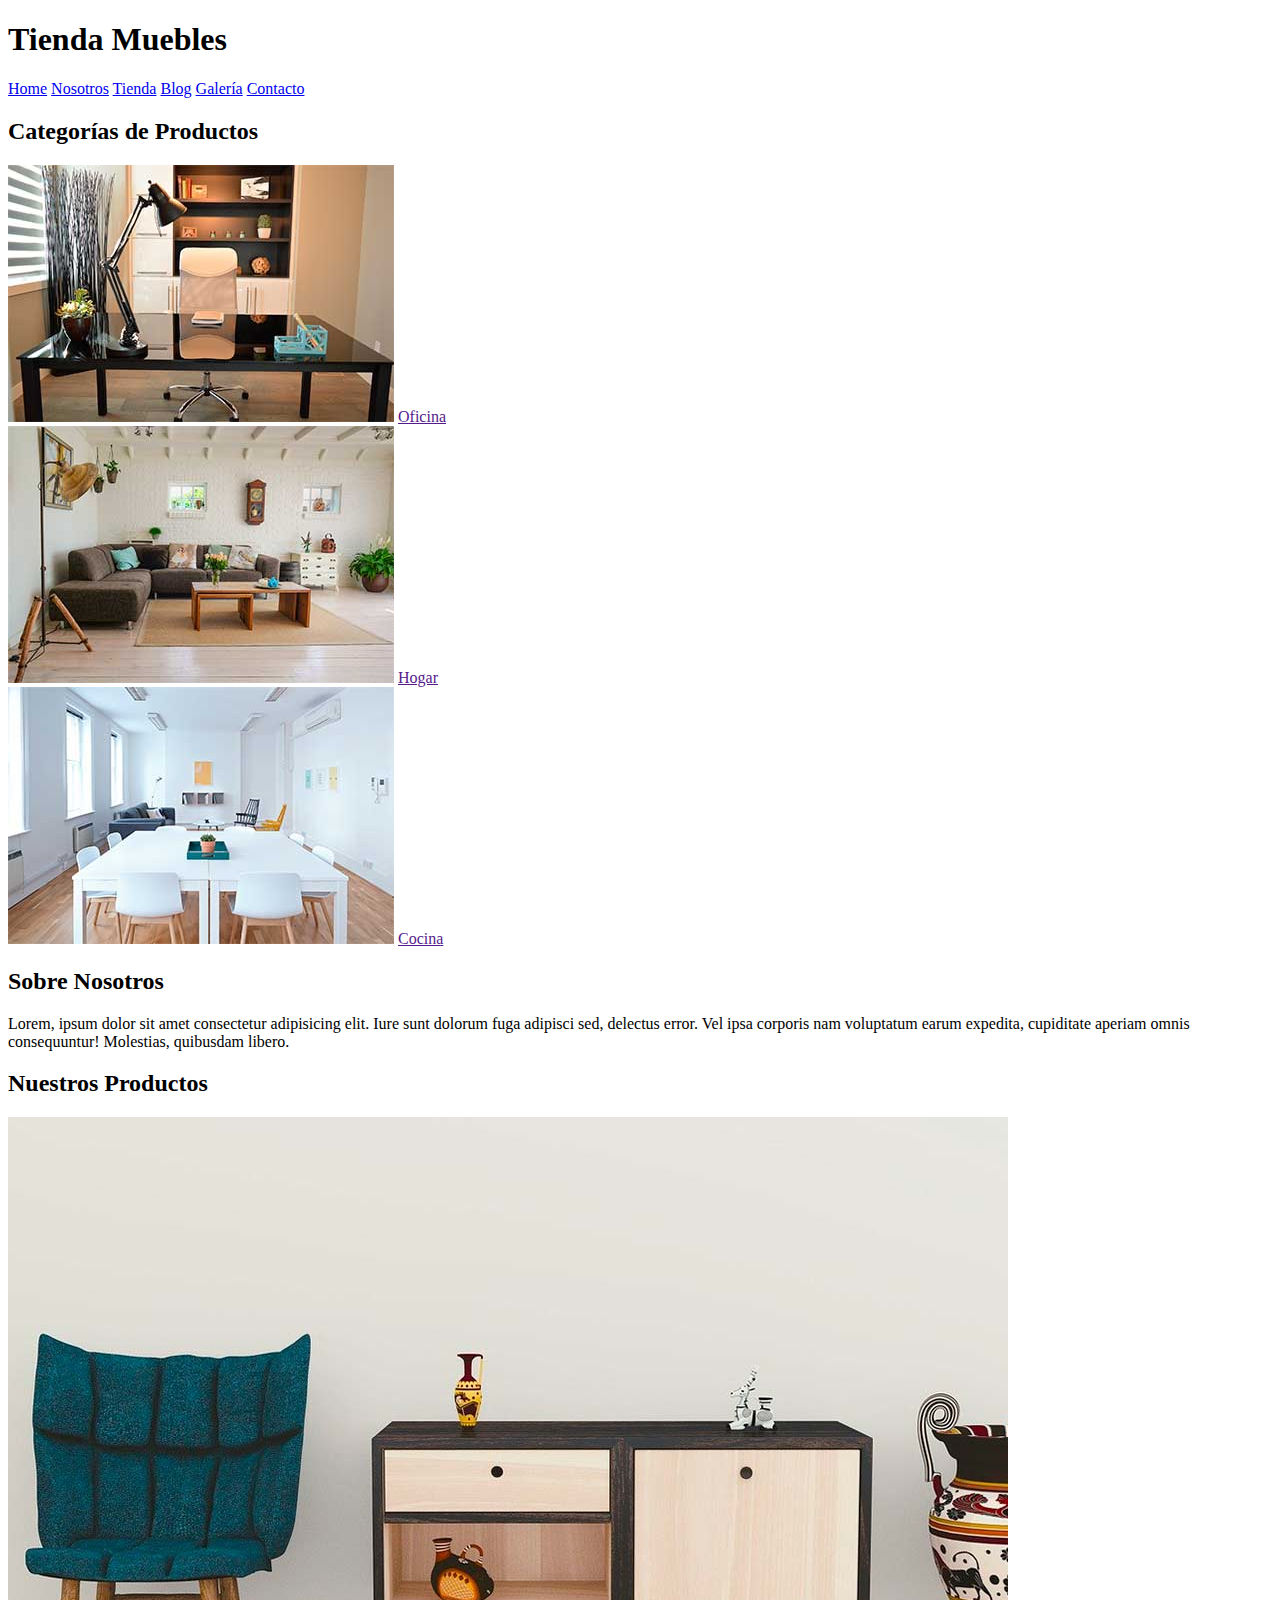
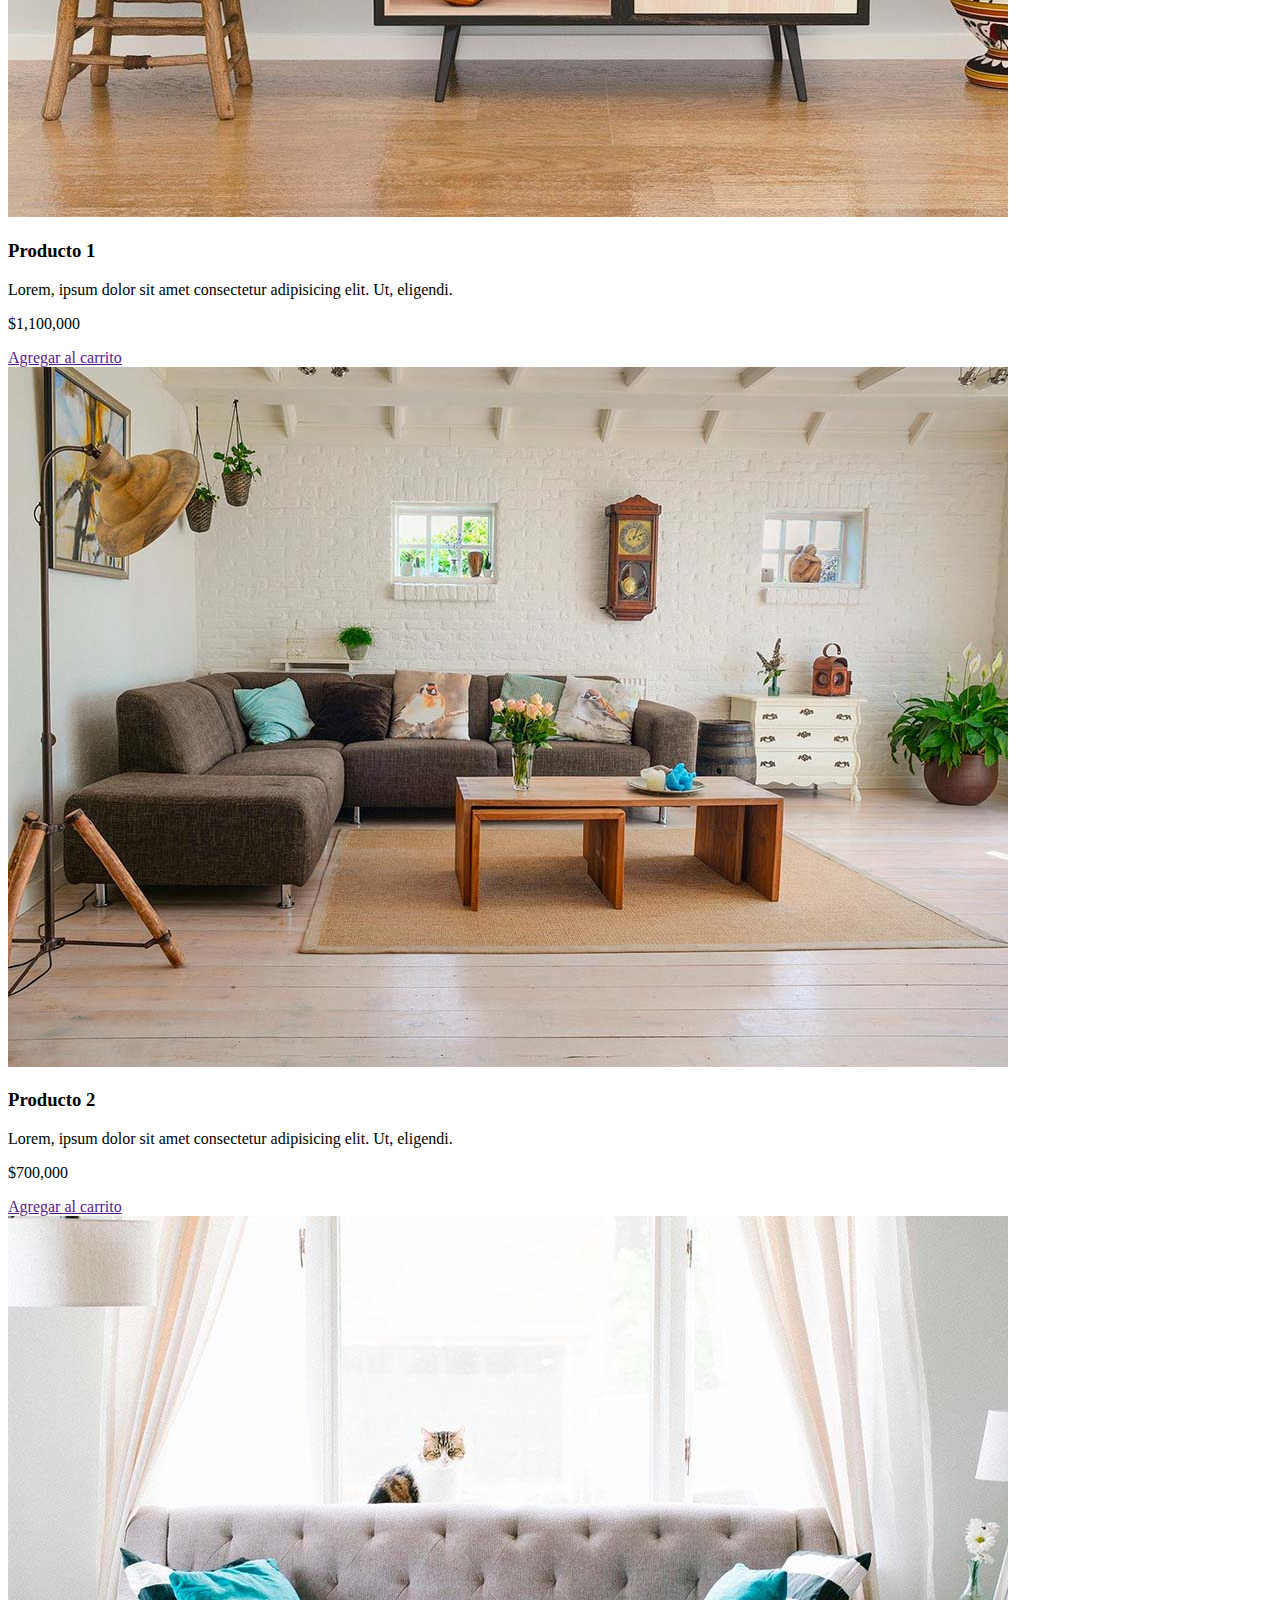
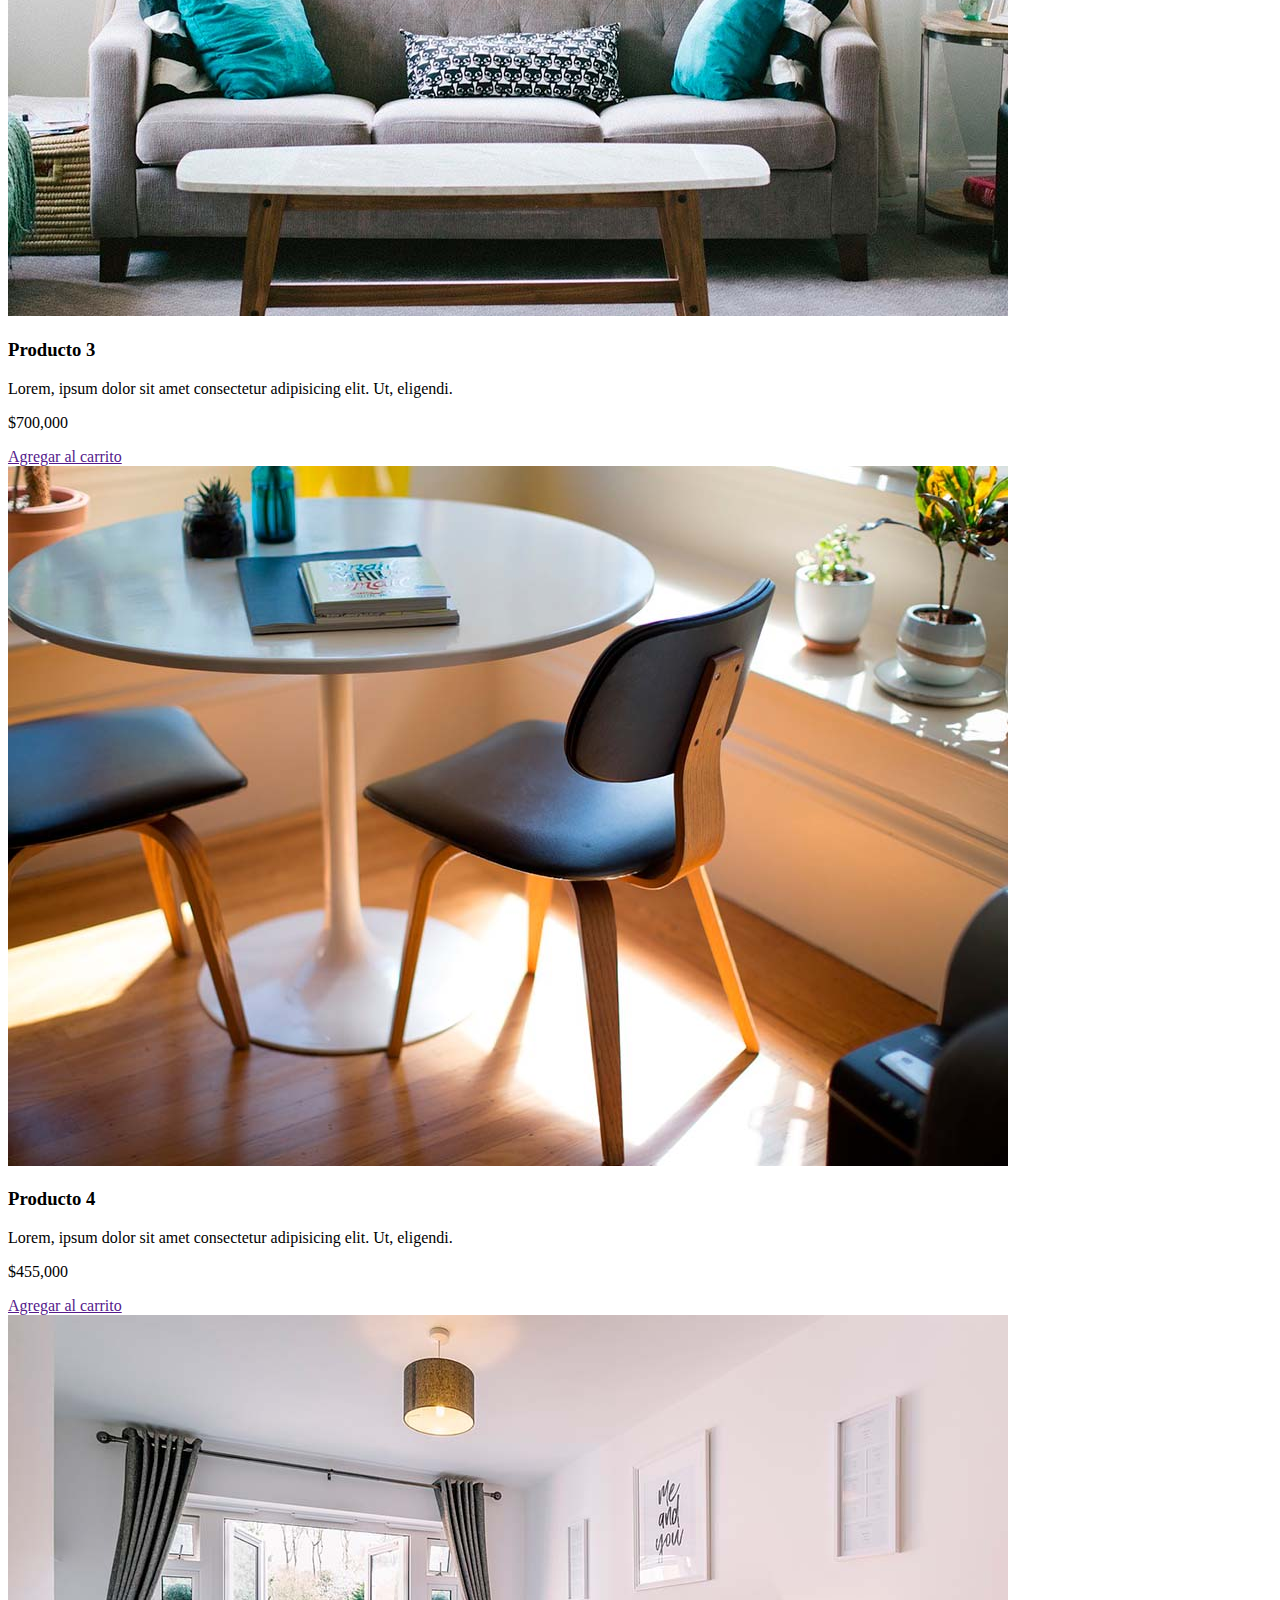
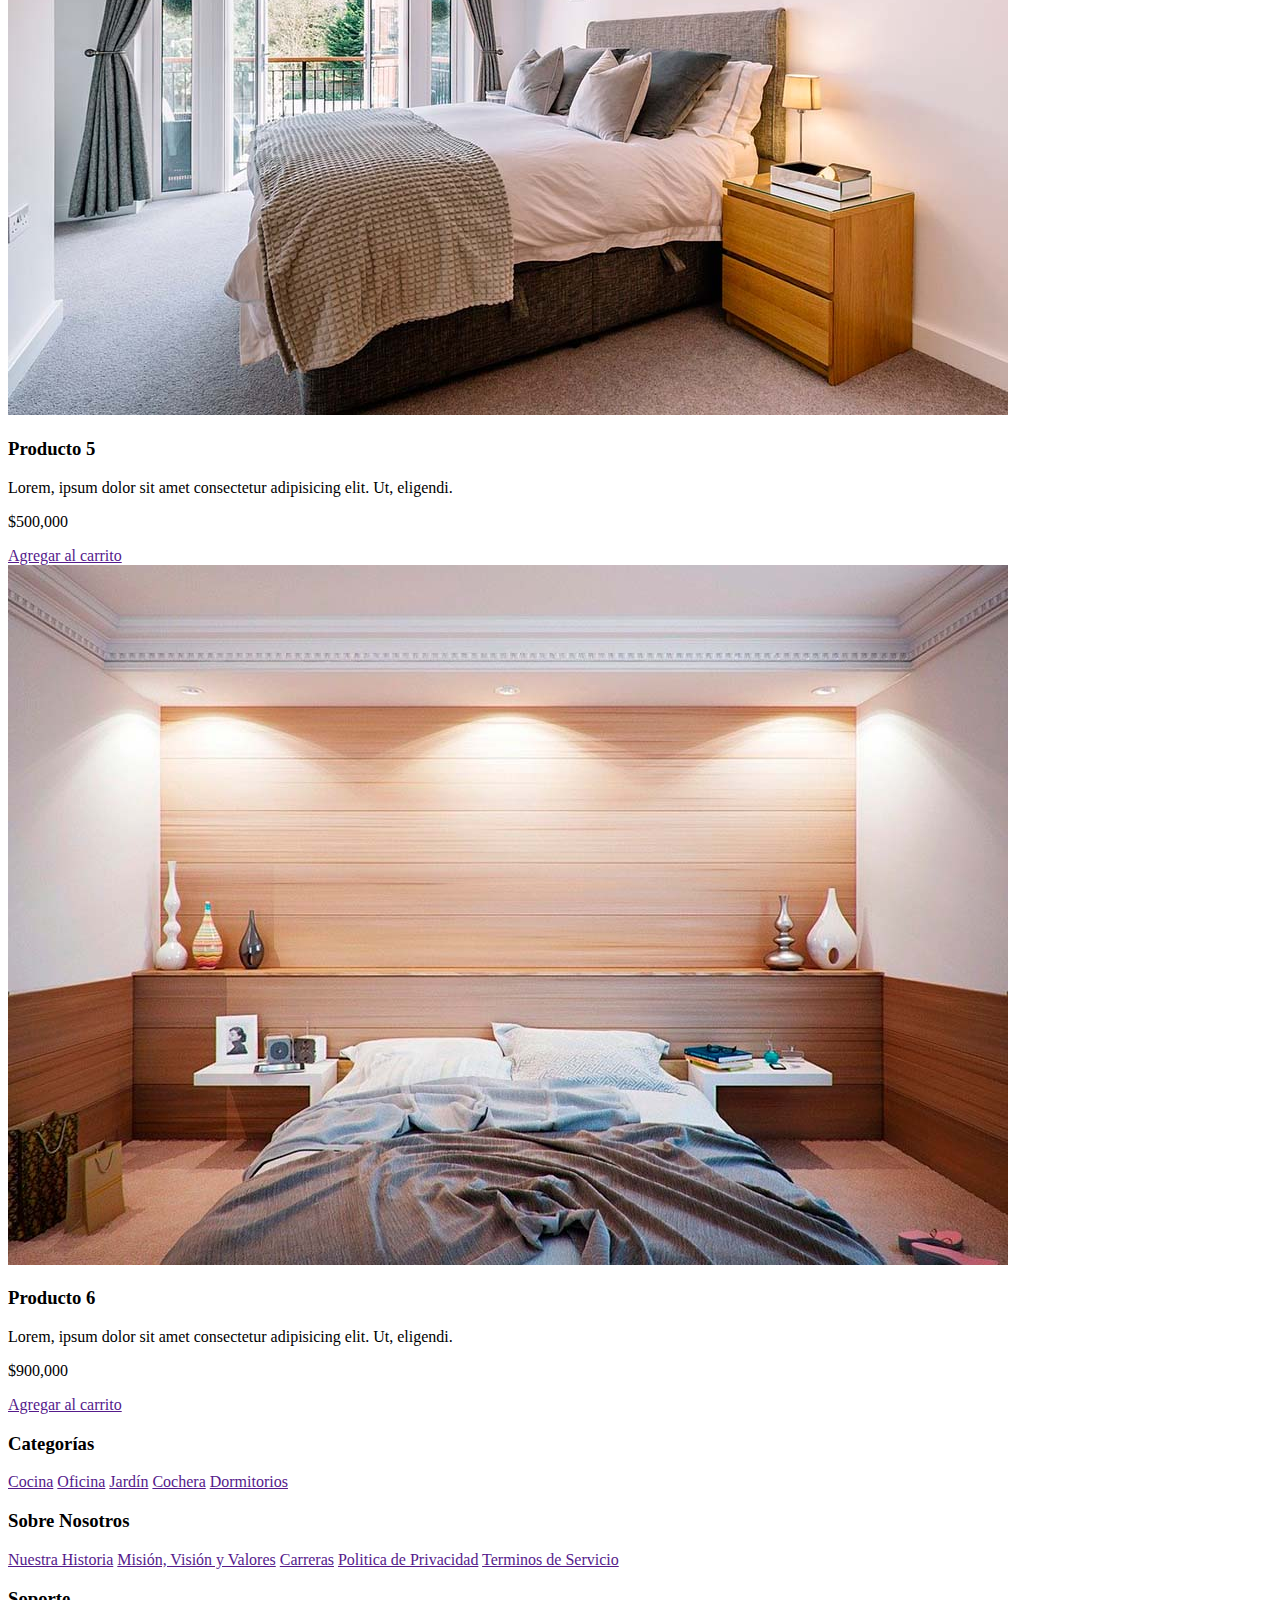
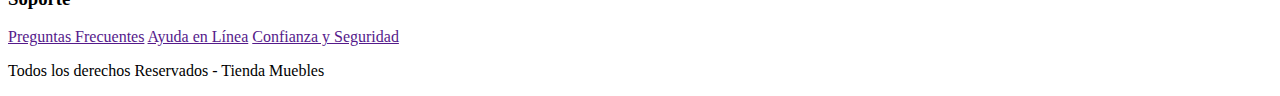
==== index.html @ e3fa0a94 "se crea estructura html y se agregan imagenes" ====
<!DOCTYPE html>
<html lang="es">
<head>
    <meta char set="UTF-8">
    <meta http-equiv="X-UA-Compatible" content="IE=edge">
    <meta name="viewport" content="width=device-width, initial-scale=1.0">
    <title>Tienda Muebles - Home</title>
</head>
<body>
    <head>
        <h1>Tienda Muebles</h1>
    </head>

    <nav>
        <a href="index.html">Home</a>
        <a href="nosotros.html">Nosotros</a>
        <a href="tienda.html">Tienda</a>
        <a href="blog.html">Blog</a>
        <a href="galeria.html">Galería</a>
        <a href="contacto.html">Contacto</a>
    </nav>

    <section>
        <h2>Categorías de Productos</h2>
        <div>
            <img src="img/categoria1.jpg" alt="Imagen Categoría Oficina">
            <a href="">Oficina</a>
        </div>
        <div>
            <img src="img/categoria2.jpg" alt="Imagen Categoría Hogar">
            <a href="">Hogar</a>
        </div>
        <div>
            <img src="img/categoria3.jpg" alt="Imagen Categoría Cocina">
            <a href="">Cocina</a>
        </div>
    </section>

    <section>
        <div>
            <h2>Sobre Nosotros</h2>
            <p>Lorem, ipsum dolor sit amet consectetur adipisicing elit. Iure sunt dolorum fuga adipisci sed, delectus error. Vel ipsa corporis nam voluptatum earum expedita, cupiditate aperiam omnis consequuntur! Molestias, quibusdam libero.</p>
        </div>
    </section>

    <main>
        <h2>Nuestros Productos</h2>
        <div>
            <div>
                <img src="img/producto1.jpg" alt="Imagen Producto">
                <div>
                    <h3>Producto 1</h3>
                    <p>Lorem, ipsum dolor sit amet consectetur adipisicing elit. Ut, eligendi.</p>
                    <p>$1,100,000</p>
                    <a href="">Agregar al carrito</a>
                </div> <!--info producto-->
            </div> <!--producto-->
            <div>
                <img src="img/producto2.jpg" alt="Imagen Producto">
                <div>
                    <h3>Producto 2</h3>
                    <p>Lorem, ipsum dolor sit amet consectetur adipisicing elit. Ut, eligendi.</p>
                    <p>$700,000</p>
                    <a href="">Agregar al carrito</a>
                </div> <!--info producto-->
            </div> <!--producto-->
            <div>
                <img src="img/producto3.jpg" alt="Imagen Producto">
                <div>
                    <h3>Producto 3</h3>
                    <p>Lorem, ipsum dolor sit amet consectetur adipisicing elit. Ut, eligendi.</p>
                    <p>$700,000</p>
                    <a href="">Agregar al carrito</a>
                </div> <!--info producto-->
            </div> <!--producto-->
            <div>
                <img src="img/producto4.jpg" alt="Imagen Producto">
                <div>
                    <h3>Producto 4</h3>
                    <p>Lorem, ipsum dolor sit amet consectetur adipisicing elit. Ut, eligendi.</p>
                    <p>$455,000</p>
                    <a href="">Agregar al carrito</a>
                </div> <!--info producto-->
            </div> <!--producto-->
            <div>
                <img src="img/producto5.jpg" alt="Imagen Producto">
                <div>
                    <h3>Producto 5</h3>
                    <p>Lorem, ipsum dolor sit amet consectetur adipisicing elit. Ut, eligendi.</p>
                    <p>$500,000</p>
                    <a href="">Agregar al carrito</a>
                </div> <!--info producto-->
            </div> <!--producto-->
            <div>
                <img src="img/producto6.jpg" alt="Imagen Producto">
                <div>
                    <h3>Producto 6</h3>
                    <p>Lorem, ipsum dolor sit amet consectetur adipisicing elit. Ut, eligendi.</p>
                    <p>$900,000</p>
                    <a href="">Agregar al carrito</a>
                </div> <!--info producto-->
            </div> <!--producto-->
        </div> <!--fin listado productos--> 
    </main>

    <footer>
        <div>
            <h3>Categorías</h3>
            <nav>
                <a href="">Cocina</a>
                <a href="">Oficina</a>
                <a href="">Jardín</a>
                <a href="">Cochera</a>
                <a href="">Dormitorios</a>
            </nav>
        </div>
        <div>
            <h3>Sobre Nosotros</h3>
            <nav>
                <a href="">Nuestra Historia</a>
                <a href="">Misión, Visión y Valores</a>
                <a href="">Carreras</a>
                <a href="">Politica de Privacidad</a>
                <a href="">Terminos de Servicio</a>
            </nav>
        </div>
        <div>
            <h3>Soporte</h3>
            <nav>
                <a href="">Preguntas Frecuentes</a>
                <a href="">Ayuda en Línea</a>
                <a href="">Confianza y Seguridad</a>
            </nav>
        </div>

        <p>Todos los derechos Reservados - Tienda Muebles</p>
    </footer>
</body>
</html>
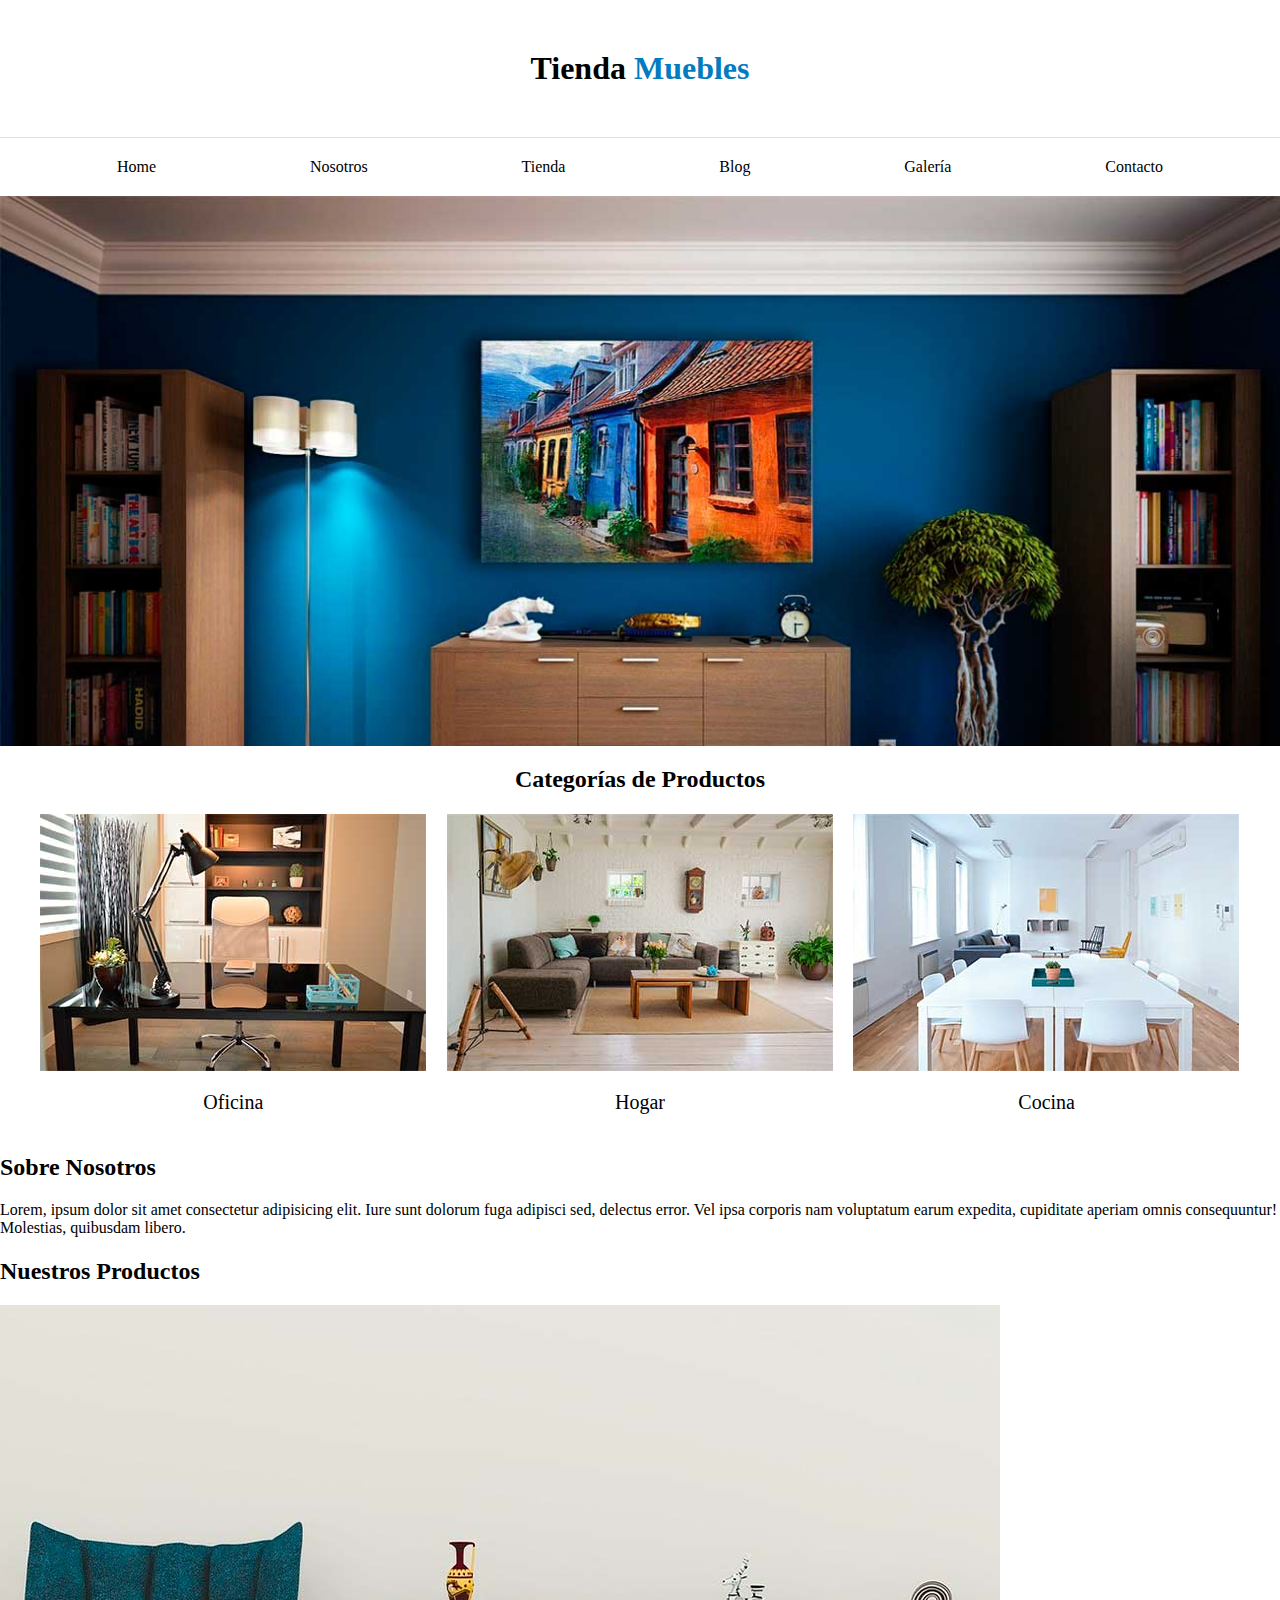
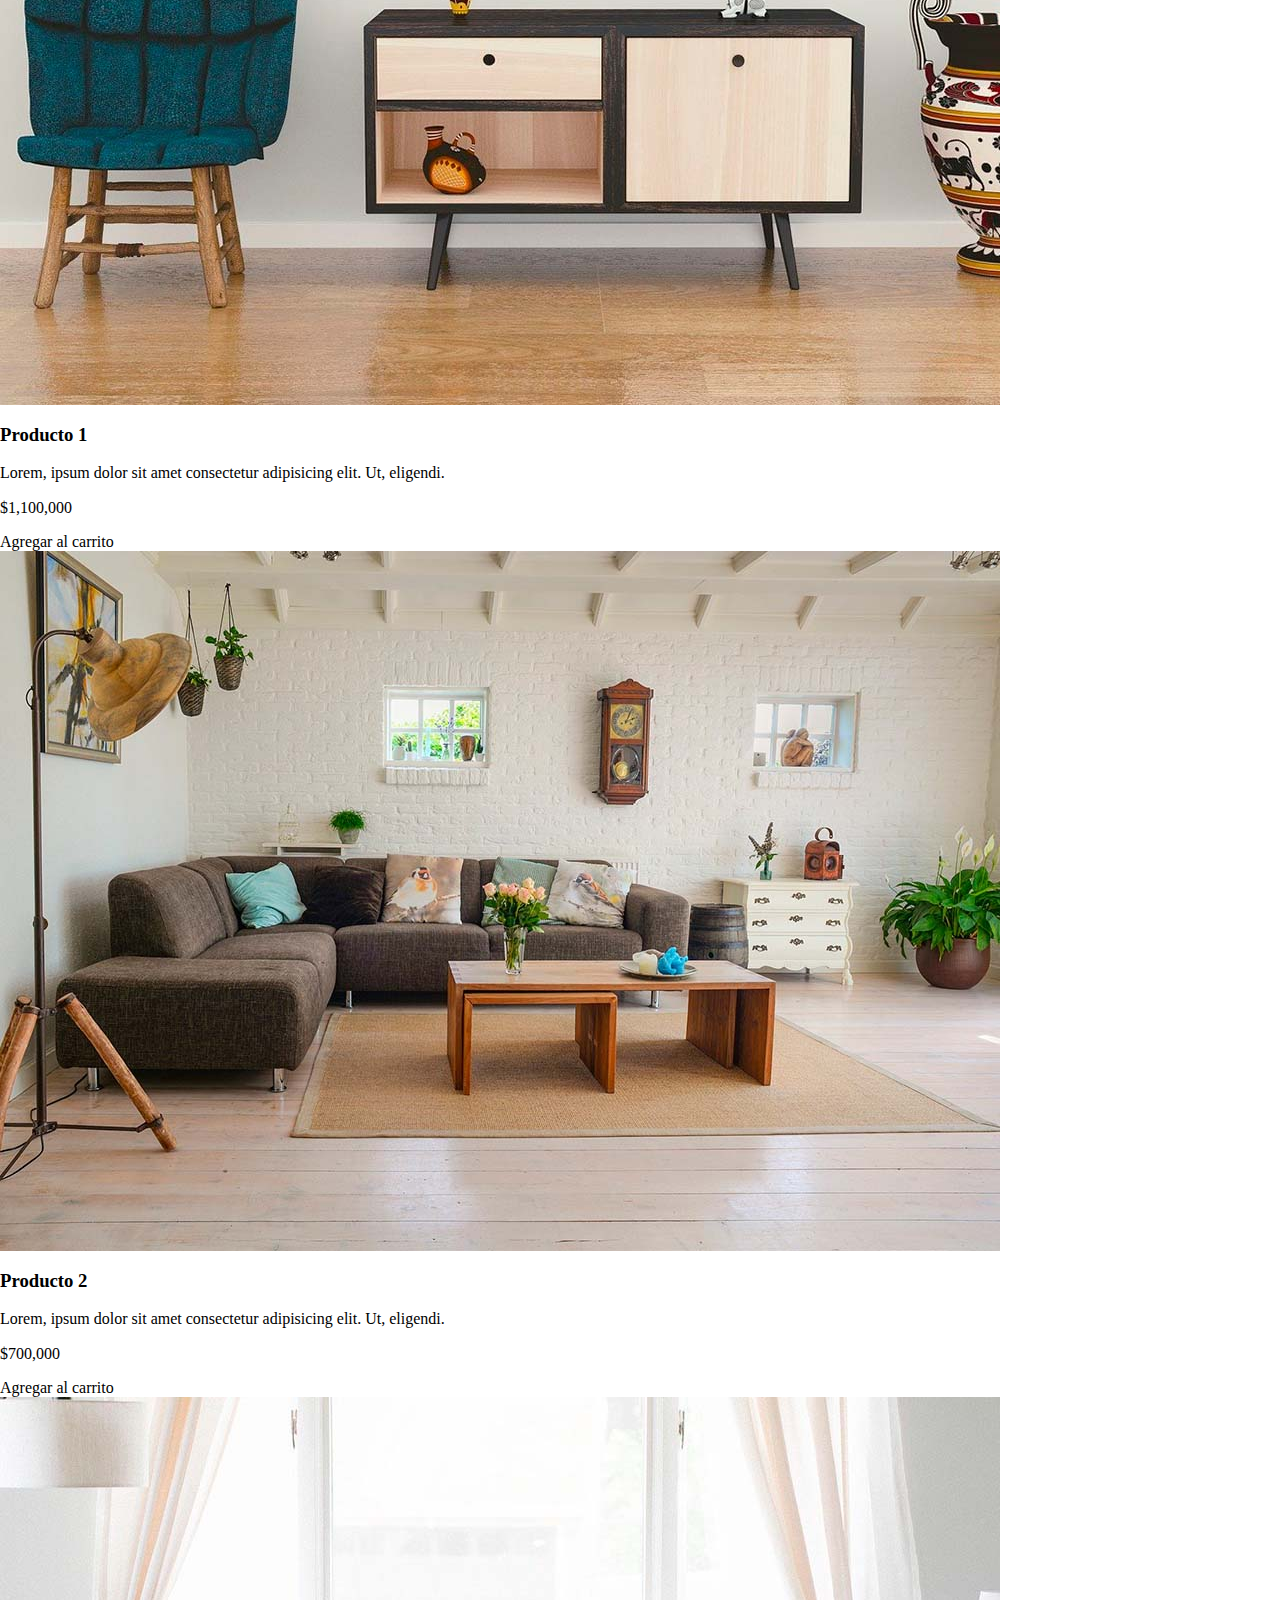
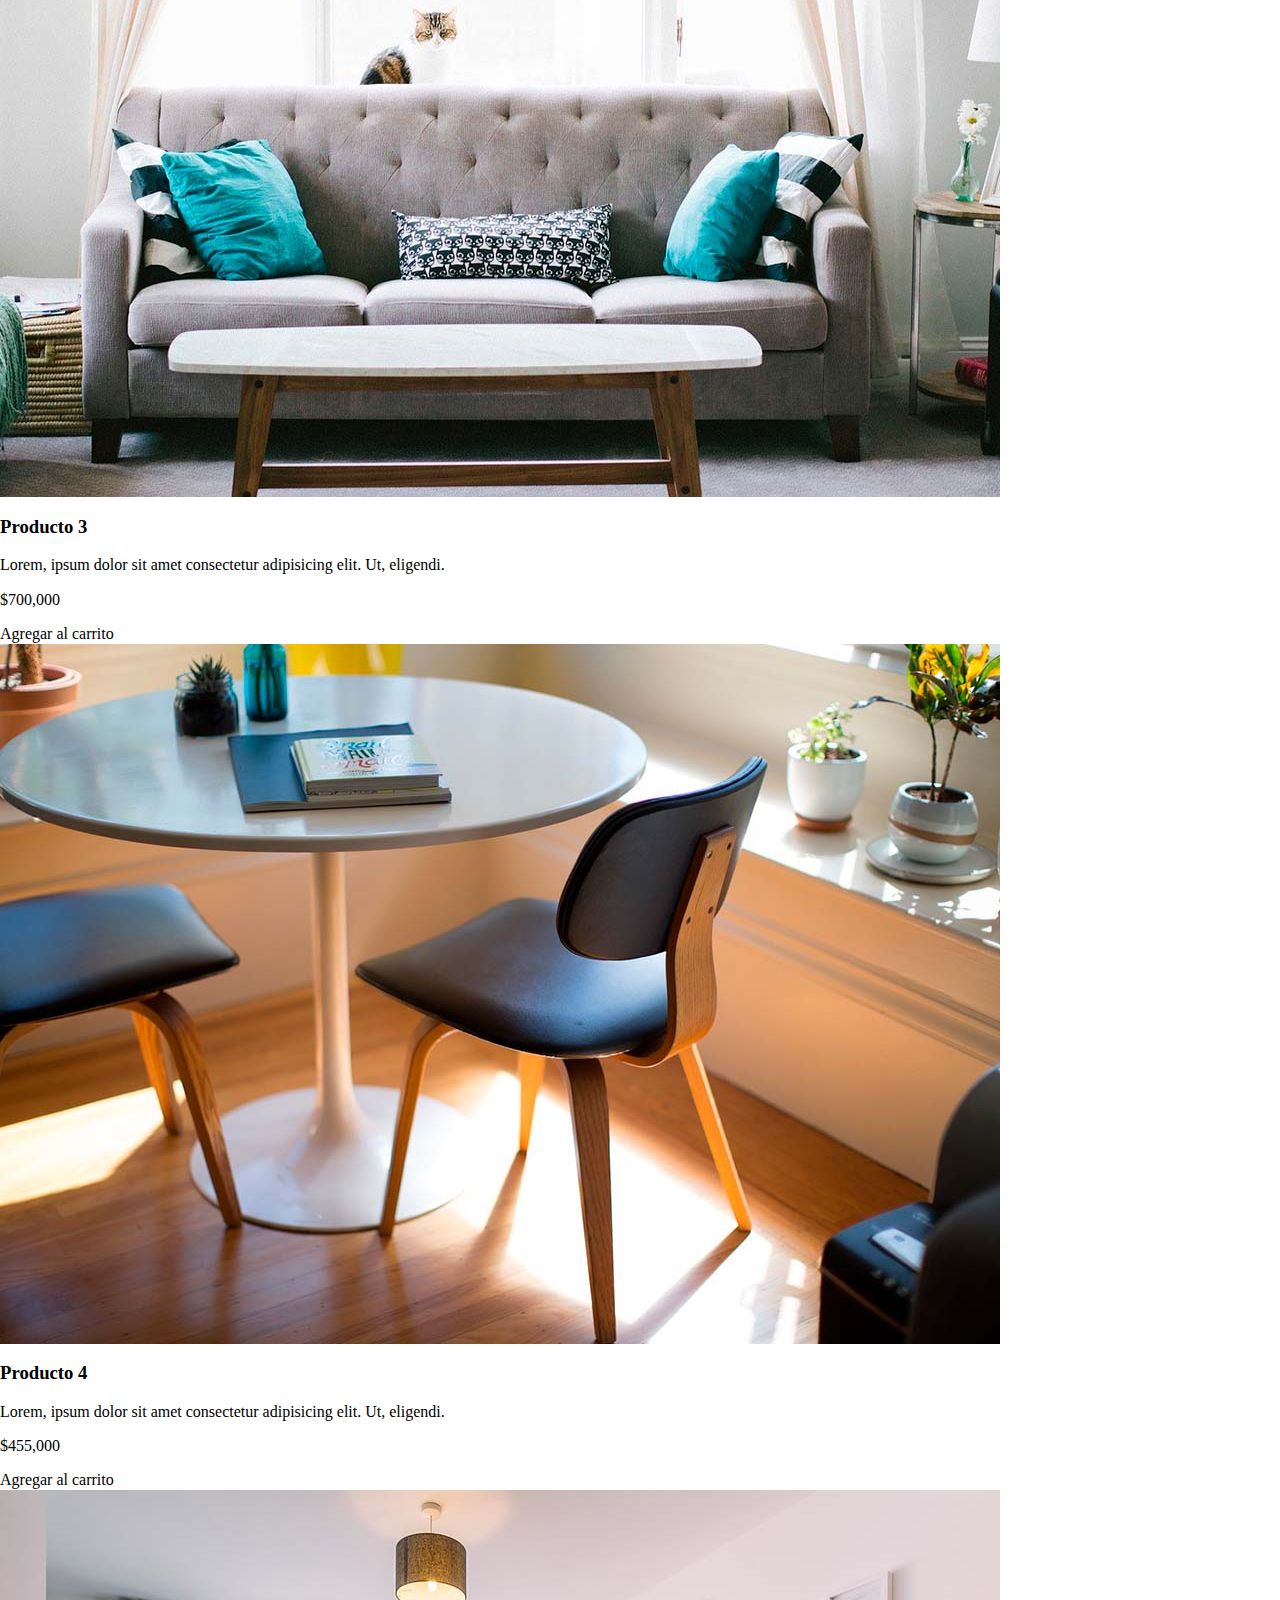
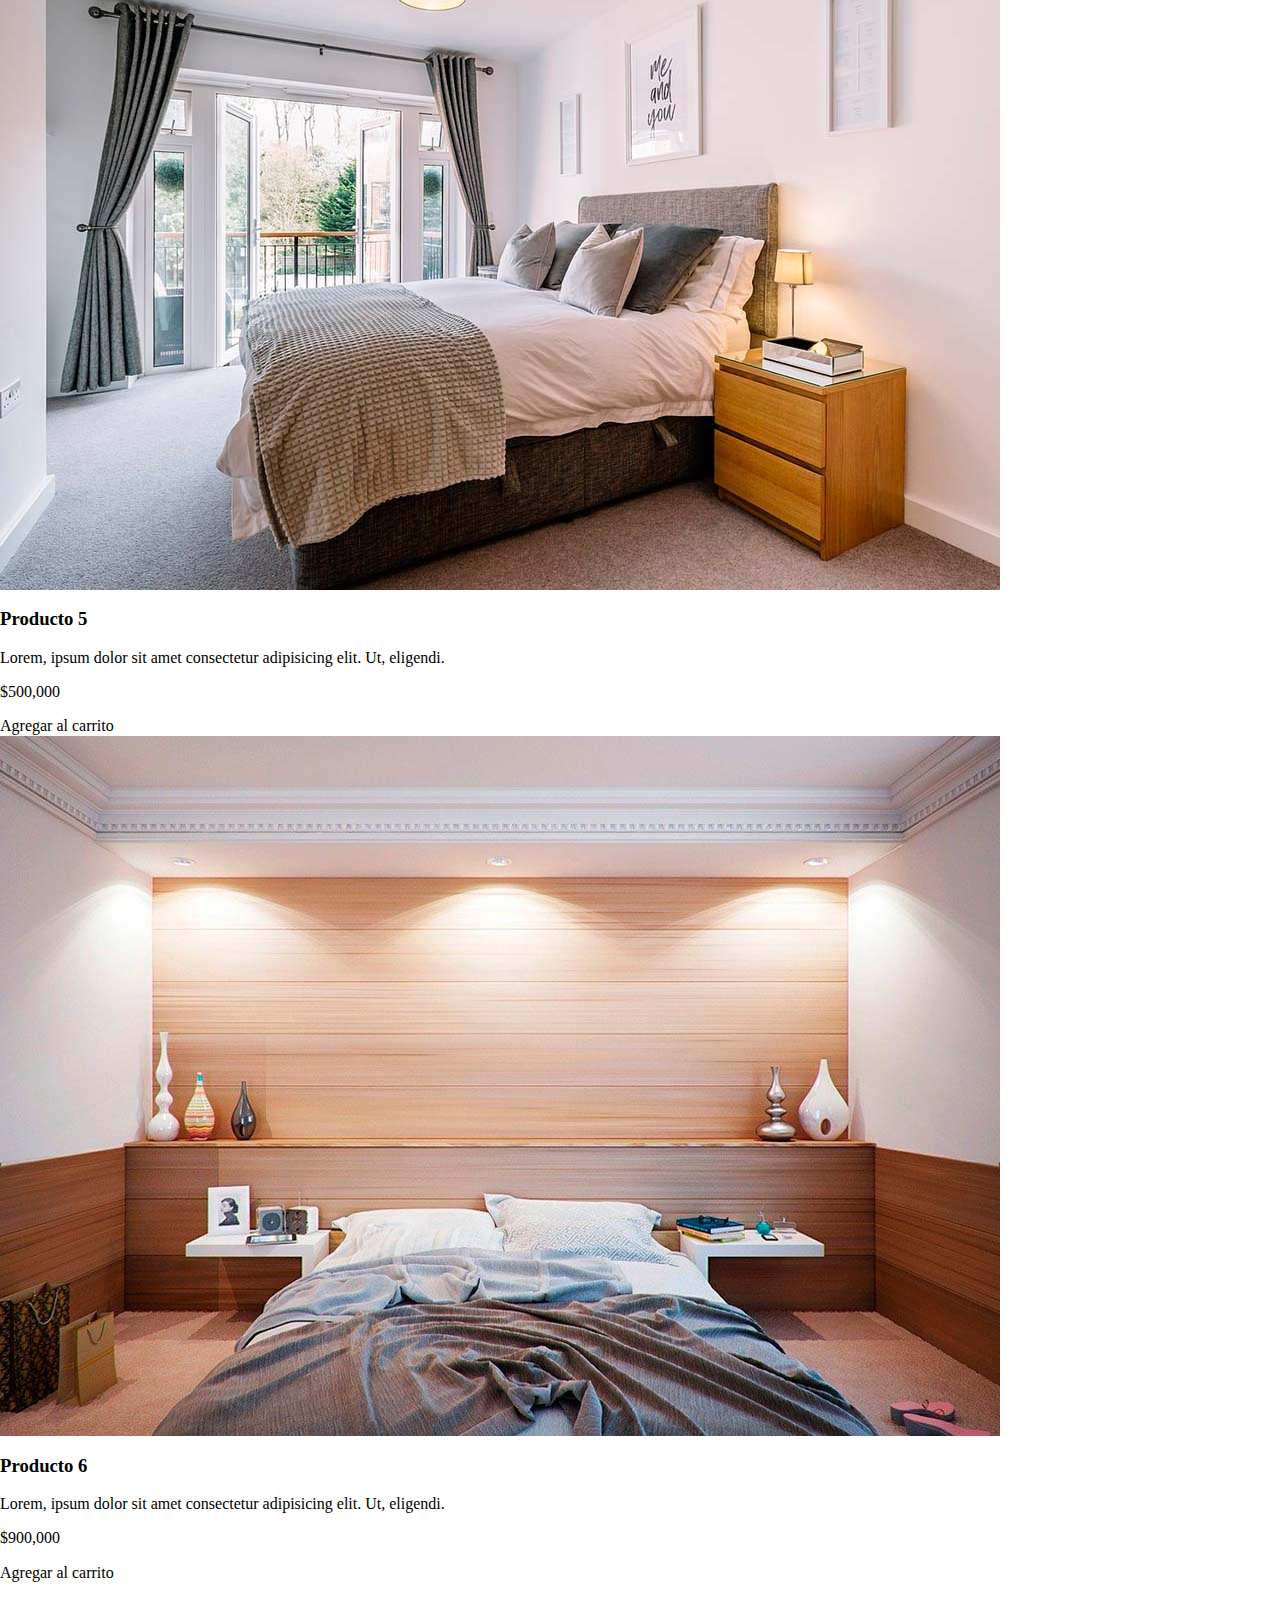
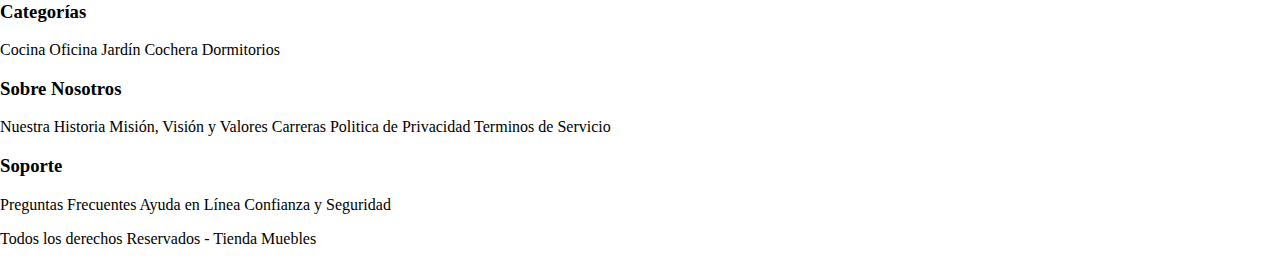
==== commit a31e431b: "se agreag hero y se agregan estilos css a nav y categorías" ====
--- a/index.html
+++ b/index.html
@@ -5,34 +5,42 @@
     <meta http-equiv="X-UA-Compatible" content="IE=edge">
     <meta name="viewport" content="width=device-width, initial-scale=1.0">
     <title>Tienda Muebles - Home</title>
+    <link rel="stylesheet" href="css/normalize.css">
+    <link rel="stylesheet" href="css/app.css">
 </head>
 <body>
-    <head>
-        <h1>Tienda Muebles</h1>
-    </head>
+    <header class="nombre-sitio">
+        <h1>Tienda <span>Muebles</span></h1>
+    </header>
 
-    <nav>
-        <a href="index.html">Home</a>
-        <a href="nosotros.html">Nosotros</a>
-        <a href="tienda.html">Tienda</a>
-        <a href="blog.html">Blog</a>
-        <a href="galeria.html">Galería</a>
-        <a href="contacto.html">Contacto</a>
-    </nav>
+    <div class="contenedor-principal">
+        <nav class="nav-principal container">
+            <a href="index.html">Home</a>
+            <a href="nosotros.html">Nosotros</a>
+            <a href="tienda.html">Tienda</a>
+            <a href="blog.html">Blog</a>
+            <a href="galeria.html">Galería</a>
+            <a href="contacto.html">Contacto</a>
+        </nav>
+    </div>
 
-    <section>
+    <div class="hero"></div>
+
+    <section class="container categorias">
         <h2>Categorías de Productos</h2>
-        <div>
-            <img src="img/categoria1.jpg" alt="Imagen Categoría Oficina">
-            <a href="">Oficina</a>
-        </div>
-        <div>
-            <img src="img/categoria2.jpg" alt="Imagen Categoría Hogar">
-            <a href="">Hogar</a>
-        </div>
-        <div>
-            <img src="img/categoria3.jpg" alt="Imagen Categoría Cocina">
-            <a href="">Cocina</a>
+        <div class="listado-categorias">
+            <div class="categoria">
+                <img src="img/categoria1.jpg" alt="Imagen Categoría Oficina">
+                <a href="">Oficina</a>
+            </div>
+            <div class="categoria">
+                <img src="img/categoria2.jpg" alt="Imagen Categoría Hogar">
+                <a href="">Hogar</a>
+            </div>
+            <div class="categoria">
+                <img src="img/categoria3.jpg" alt="Imagen Categoría Cocina">
+                <a href="">Cocina</a>
+            </div>
         </div>
     </section>
 
--- a/css/app.css
+++ b/css/app.css
@@ -0,0 +1,74 @@
+html {
+    box-sizing: border-box;
+}
+*, *::before, *::after {
+    box-sizing: inherit;
+}
+
+/* Globales */
+a {
+    text-decoration: none;
+    color: #000;
+}
+
+.container {
+    max-width: 1200px;
+    margin: 0 auto;
+}
+
+img {
+    max-width: 100%;
+    display: block;
+}
+
+/* Header y navegacion */
+.nombre-sitio {
+    margin-top: 50px;
+    margin-bottom: 50px;
+    text-align: center;
+}
+
+.nombre-sitio span {
+    color: #037bc0;
+}
+
+.contenedor-principal {
+    border-top: 1px solid #e1e1e1;
+}
+
+.nav-principal {
+    display: flex;
+    justify-content:space-around;
+    padding: 20px 0;
+}
+
+.hero {
+    background-image: url(../img/principal.jpg);
+    background-repeat: no-repeat;
+    background-size: cover;
+    height: 550px;
+}
+
+/* Categorías */
+.categorias h2 {
+    text-align: center;
+}
+
+.listado-categorias {
+    display: grid;
+    grid-template-columns: repeat(3, 1fr);
+    gap: 20px;
+}
+
+.categoria a {
+    display: block;
+    text-align: center;
+    padding: 20px;
+    font-size: 20px;
+}
+
+.categoria a:hover {
+    background-color: #037bc0;
+    color: #fff;
+    border-bottom-right-radius: 10px;
+}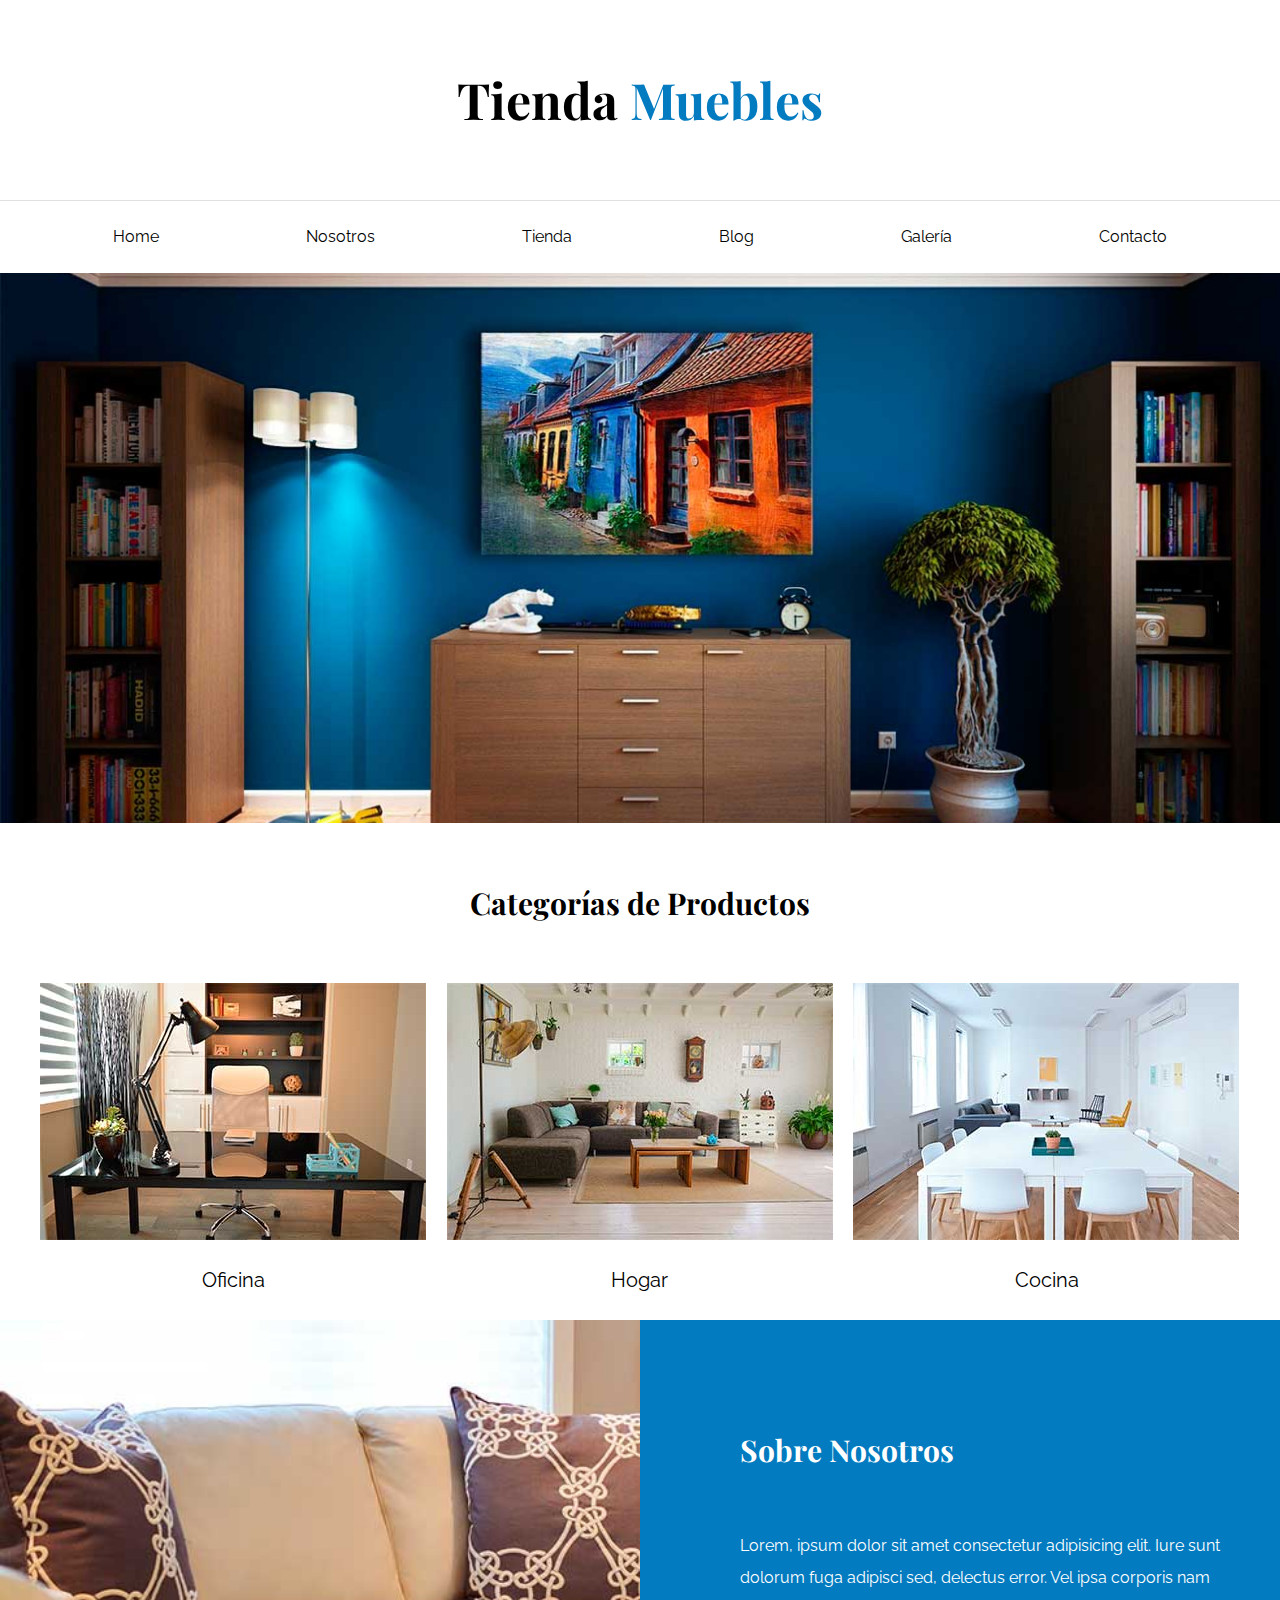
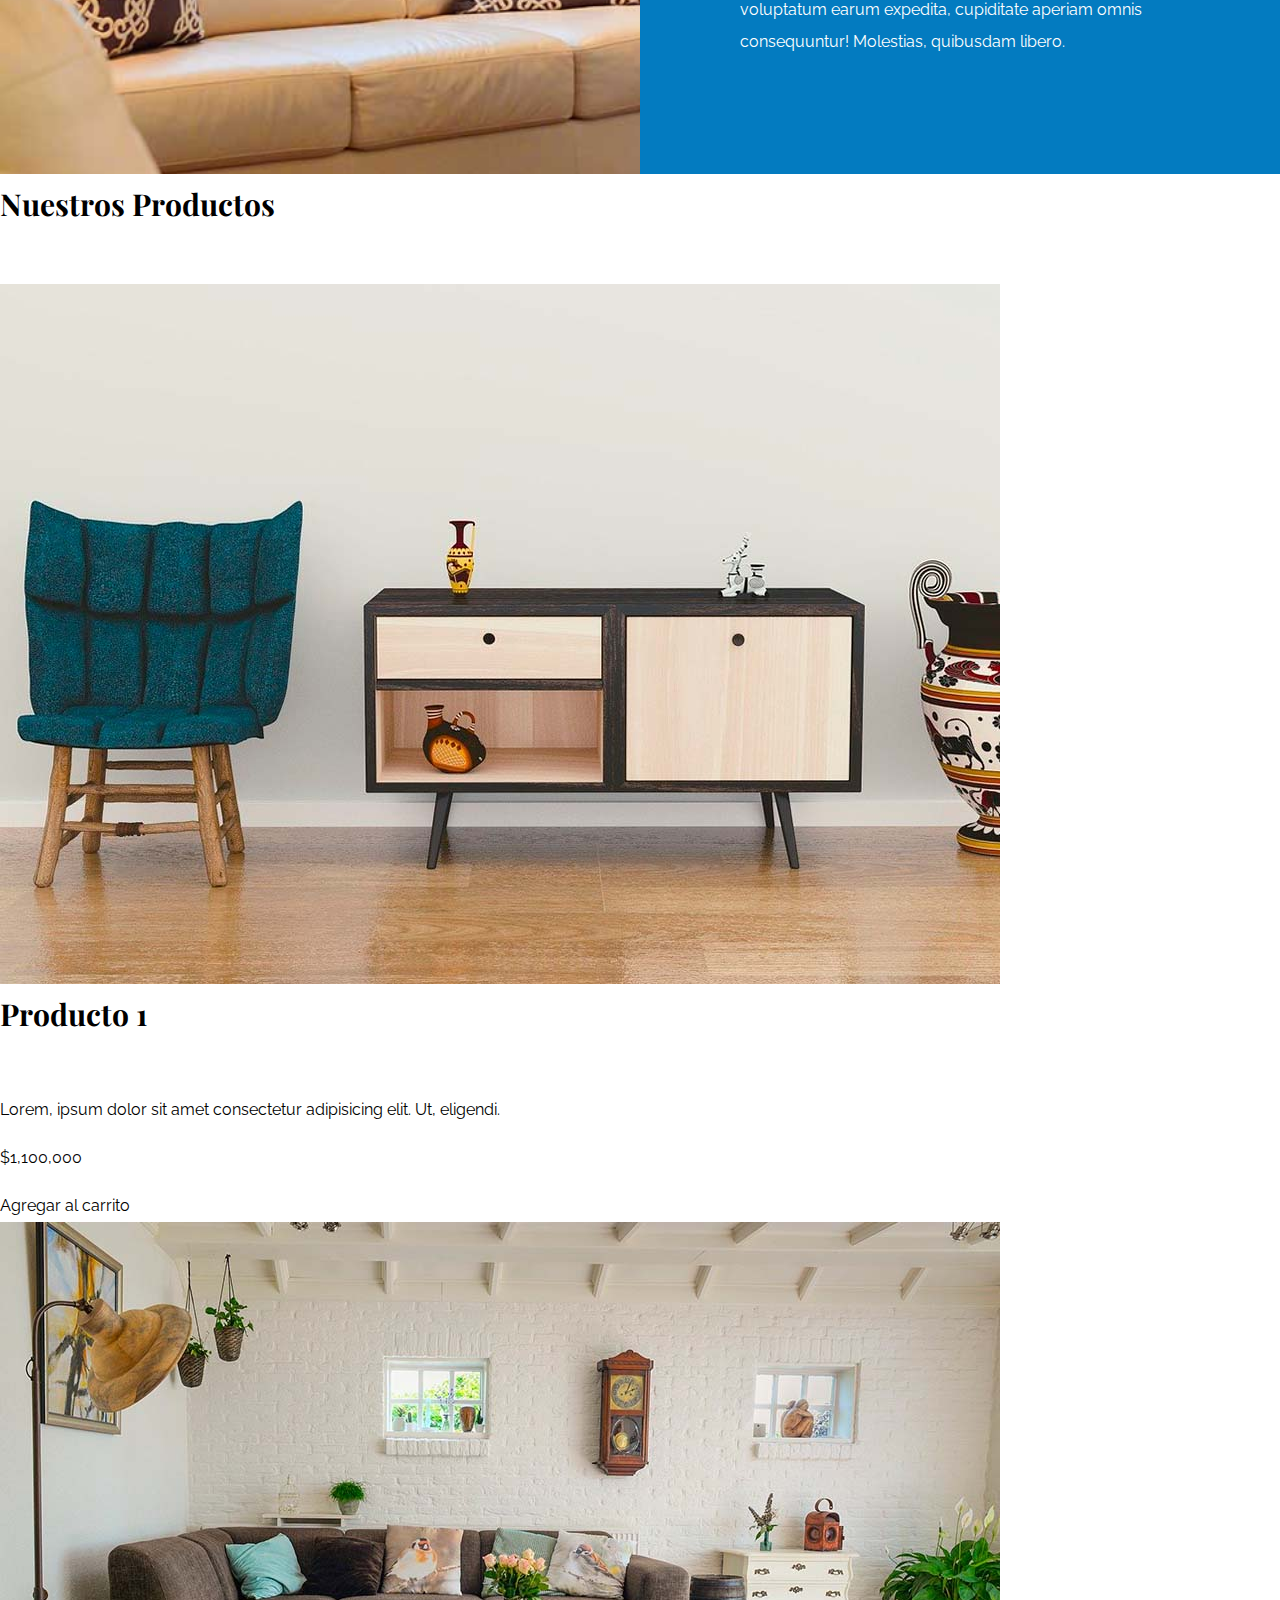
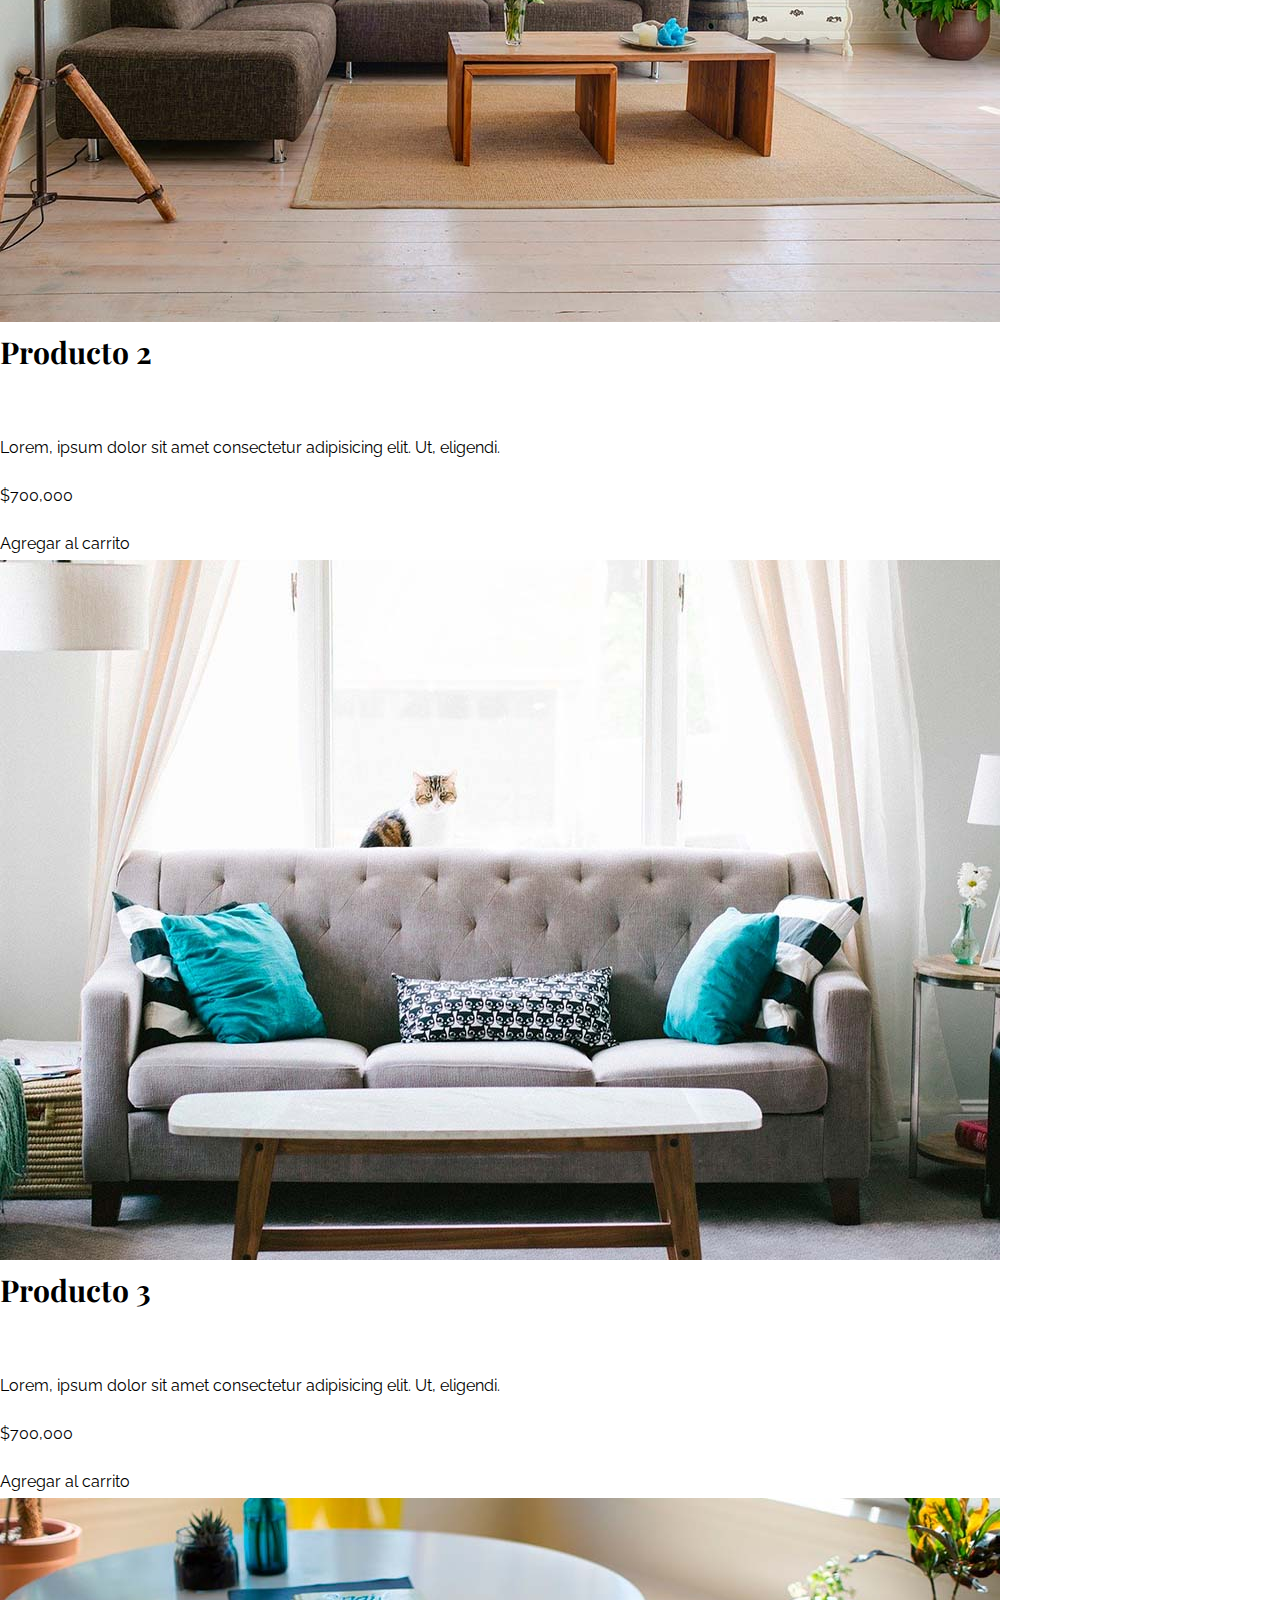
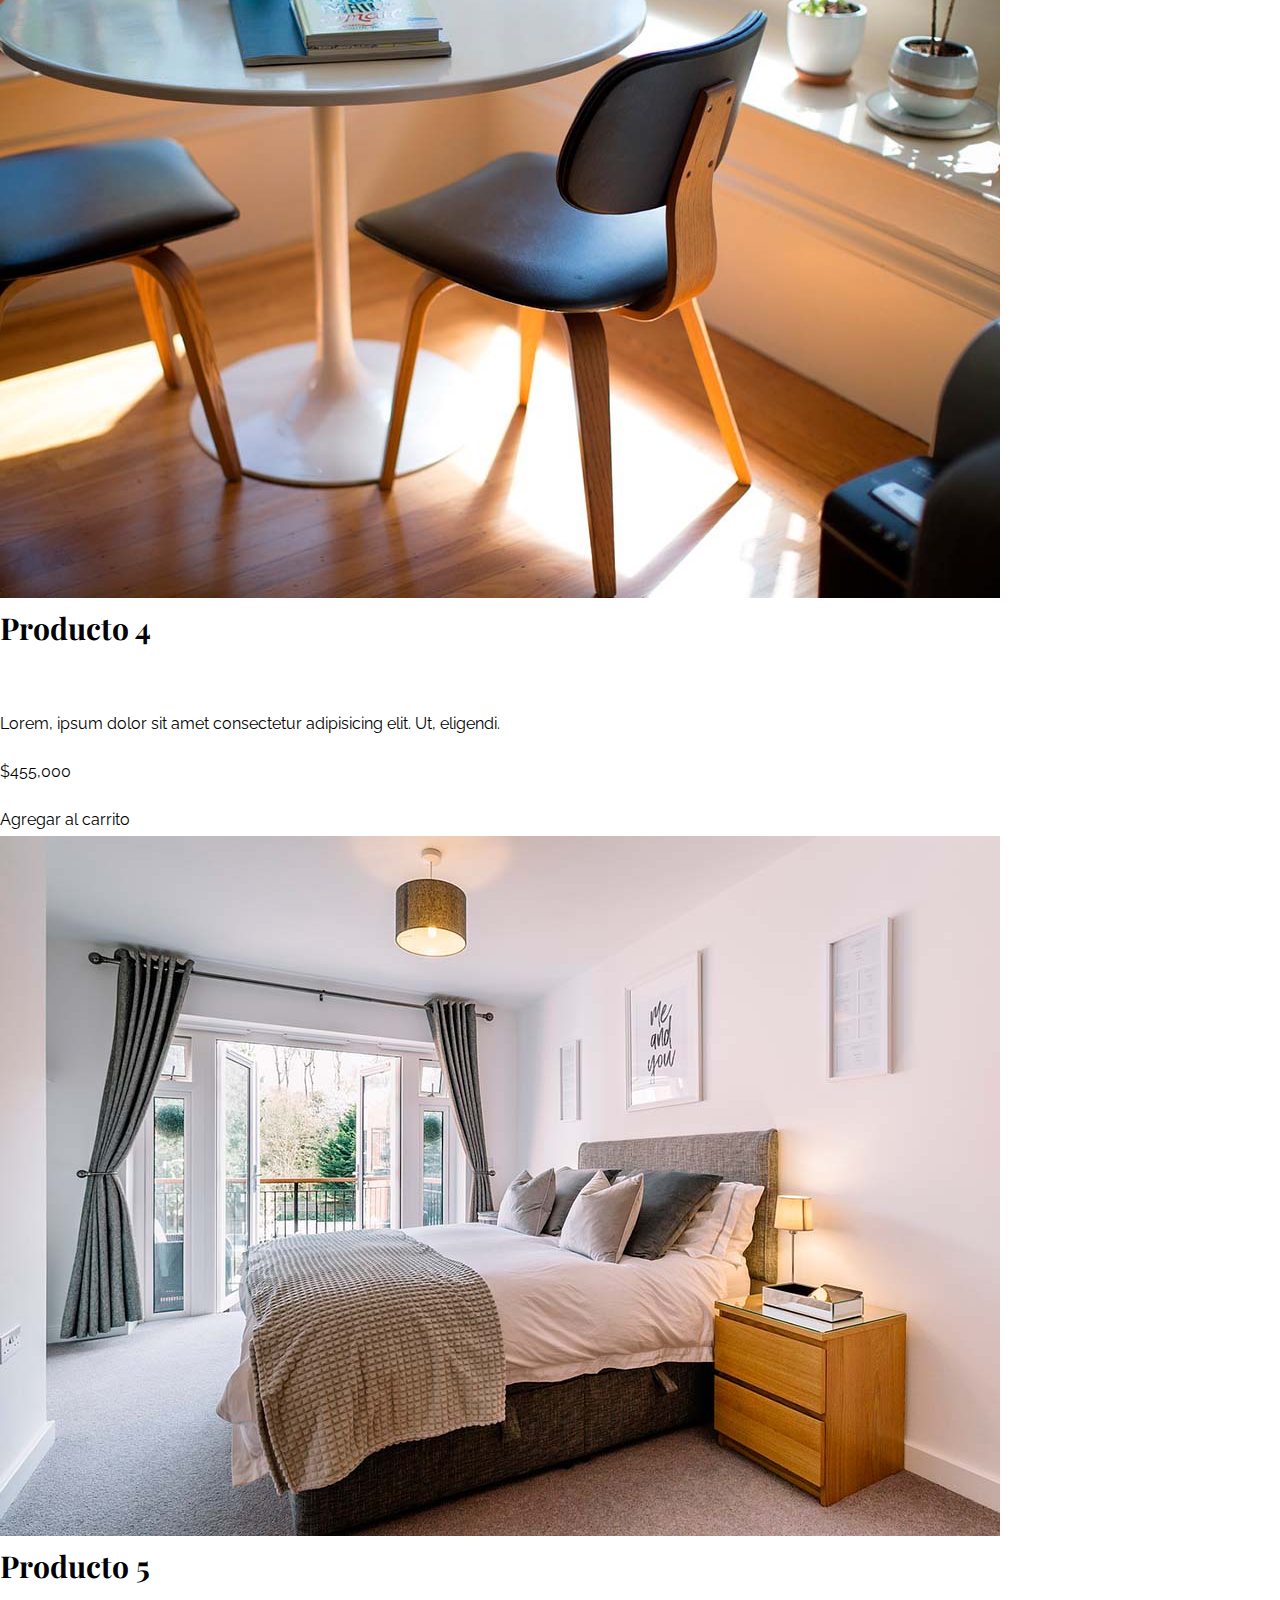
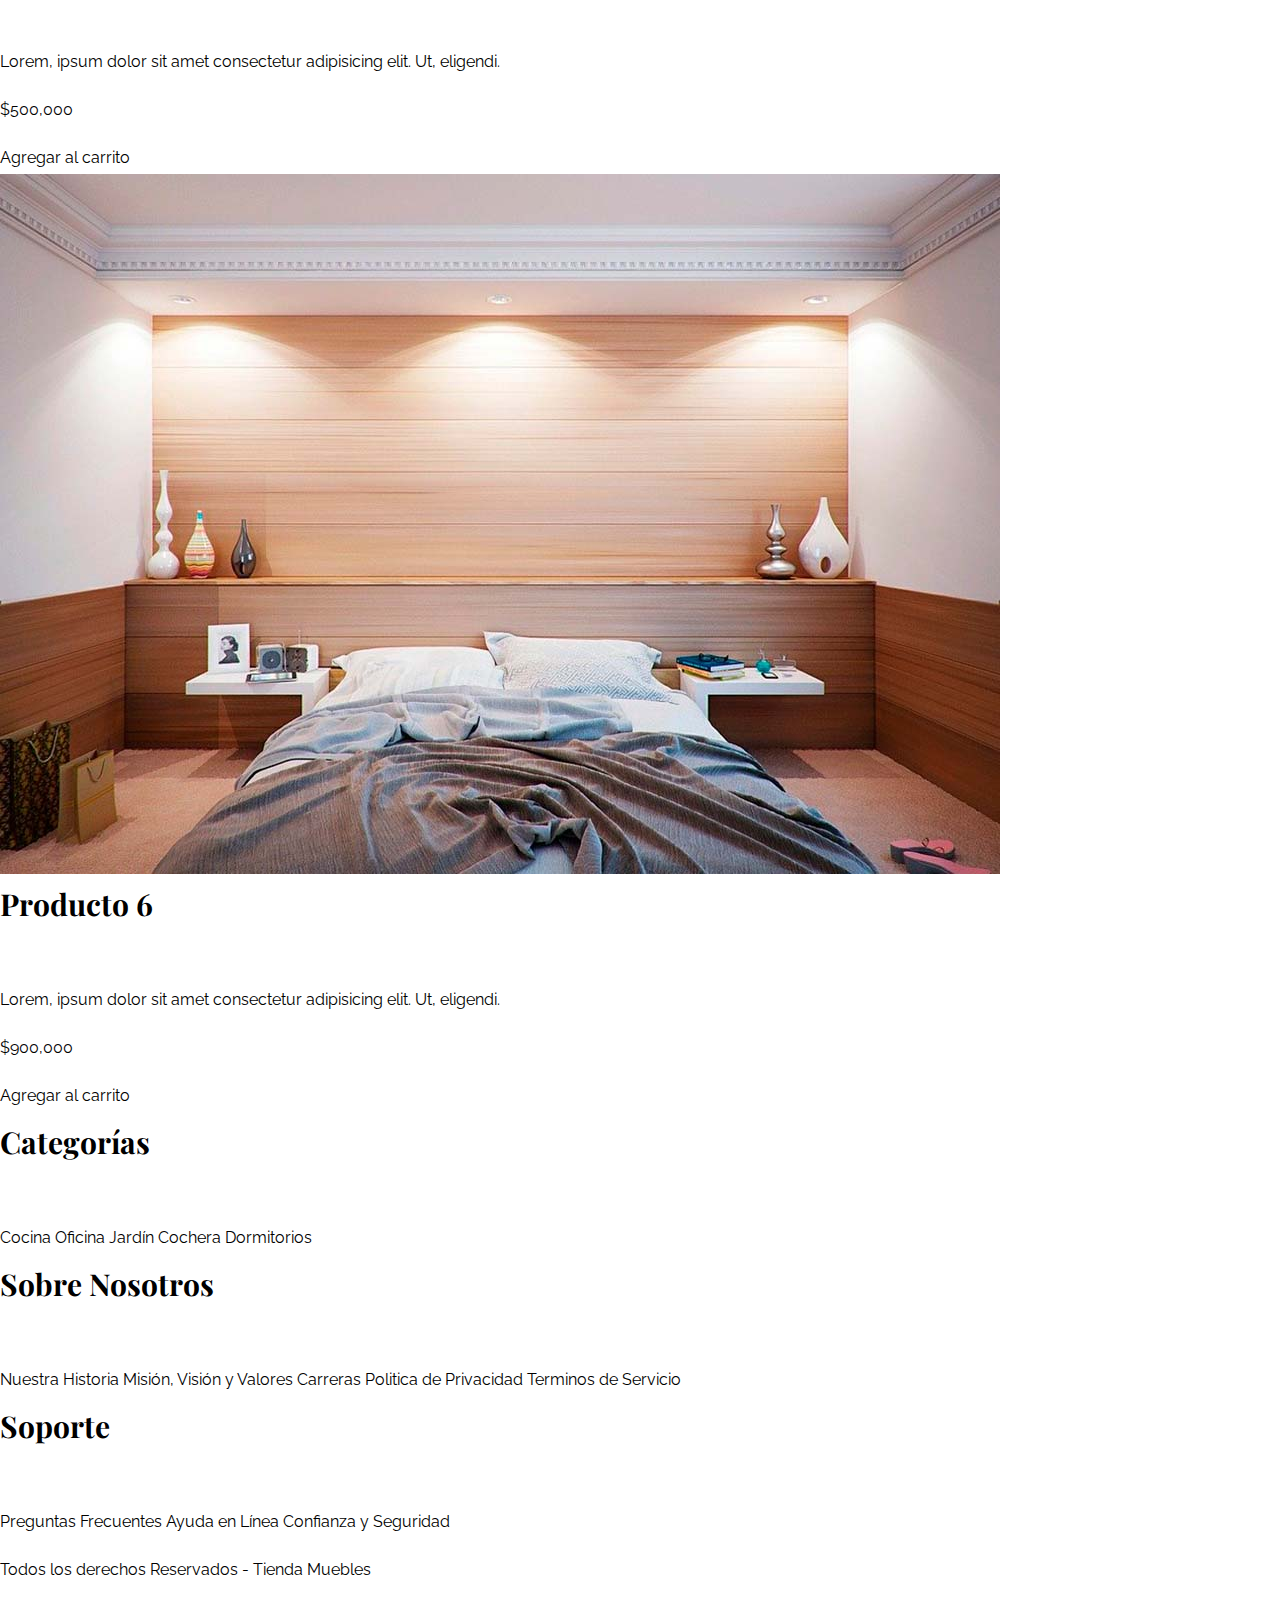
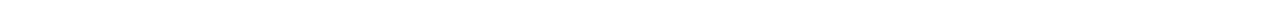
==== commit 98eafa0b: "se ajustan medidas a rems y se agregan estilos a la seccion de nosotros" ====
--- a/index.html
+++ b/index.html
@@ -6,6 +6,9 @@
     <meta name="viewport" content="width=device-width, initial-scale=1.0">
     <title>Tienda Muebles - Home</title>
     <link rel="stylesheet" href="css/normalize.css">
+    <link rel="preconnect" href="https://fonts.googleapis.com">
+    <link rel="preconnect" href="https://fonts.gstatic.com" crossorigin>
+    <link href="https://fonts.googleapis.com/css2?family=Playfair+Display:wght@700&family=Raleway:wght@400;700;900&display=swap" rel="stylesheet">
     <link rel="stylesheet" href="css/app.css">
 </head>
 <body>
@@ -44,10 +47,12 @@
         </div>
     </section>
 
-    <section>
-        <div>
-            <h2>Sobre Nosotros</h2>
-            <p>Lorem, ipsum dolor sit amet consectetur adipisicing elit. Iure sunt dolorum fuga adipisci sed, delectus error. Vel ipsa corporis nam voluptatum earum expedita, cupiditate aperiam omnis consequuntur! Molestias, quibusdam libero.</p>
+    <section class="sobre-nosotros">
+        <div class="container sobre-nosotros-flex">
+            <div class="texto-nosotros">
+                <h2>Sobre Nosotros</h2>
+                <p>Lorem, ipsum dolor sit amet consectetur adipisicing elit. Iure sunt dolorum fuga adipisci sed, delectus error. Vel ipsa corporis nam voluptatum earum expedita, cupiditate aperiam omnis consequuntur! Molestias, quibusdam libero.</p>
+            </div>
         </div>
     </section>
 
--- a/css/app.css
+++ b/css/app.css
@@ -1,18 +1,42 @@
 html {
     box-sizing: border-box;
+    font-size: 62.5%; /* equivalente a 10px en rem*/
 }
 *, *::before, *::after {
     box-sizing: inherit;
 }
 
 /* Globales */
+body {
+    font-family: 'Raleway', sans-serif;
+    font-size: 1.6rem;
+    line-height: 2; /* interlineado*/
+}
+
+h1, h2, h3 {
+    font-family: 'Playfair Display', serif;
+    margin: 0 0 5rem 0;
+}
+
+h1 {
+    font-size: 5rem;
+}
+
+h2 {
+    font-size: 3rem;
+}
+
+h3 {
+    font-size: 3rem;
+}
+
 a {
     text-decoration: none;
     color: #000;
 }
 
 .container {
-    max-width: 1200px;
+    max-width: 120rem;
     margin: 0 auto;
 }
 
@@ -23,8 +47,7 @@
 
 /* Header y navegacion */
 .nombre-sitio {
-    margin-top: 50px;
-    margin-bottom: 50px;
+    margin-top: 5rem;
     text-align: center;
 }
 
@@ -33,23 +56,27 @@
 }
 
 .contenedor-principal {
-    border-top: 1px solid #e1e1e1;
+    border-top: .1rem solid #e1e1e1;
 }
 
 .nav-principal {
     display: flex;
     justify-content:space-around;
-    padding: 20px 0;
+    padding: 2rem 0;
 }
 
 .hero {
     background-image: url(../img/principal.jpg);
     background-repeat: no-repeat;
     background-size: cover;
-    height: 550px;
+    background-position: center center;
+    height: 55rem;
 }
 
 /* Categorías */
+.categorias {
+    padding-top: 5rem;
+}
 .categorias h2 {
     text-align: center;
 }
@@ -57,18 +84,38 @@
 .listado-categorias {
     display: grid;
     grid-template-columns: repeat(3, 1fr);
-    gap: 20px;
+    gap: 2rem;
 }
 
 .categoria a {
     display: block;
     text-align: center;
-    padding: 20px;
-    font-size: 20px;
+    padding: 2rem;
+    font-size: 2rem;
 }
 
 .categoria a:hover {
     background-color: #037bc0;
     color: #fff;
-    border-bottom-right-radius: 10px;
+    border-bottom-right-radius: 1rem;
+}
+
+/* Sobre nosotros */
+.sobre-nosotros {
+    background-image: linear-gradient(to right, transparent 50%, #037bc0 50%, #037bc0 100%), url(../img/nosotros.jpg);
+    background-repeat: no-repeat;
+    background-size: 100%, 130rem;
+    background-position: left center;
+    padding: 10rem 0;
+}
+
+.sobre-nosotros-flex {
+    display: flex;
+    justify-content: right;
+}
+
+.texto-nosotros {
+    flex-basis: 50%;
+    padding-left: 10rem;
+    color: #fff;
 }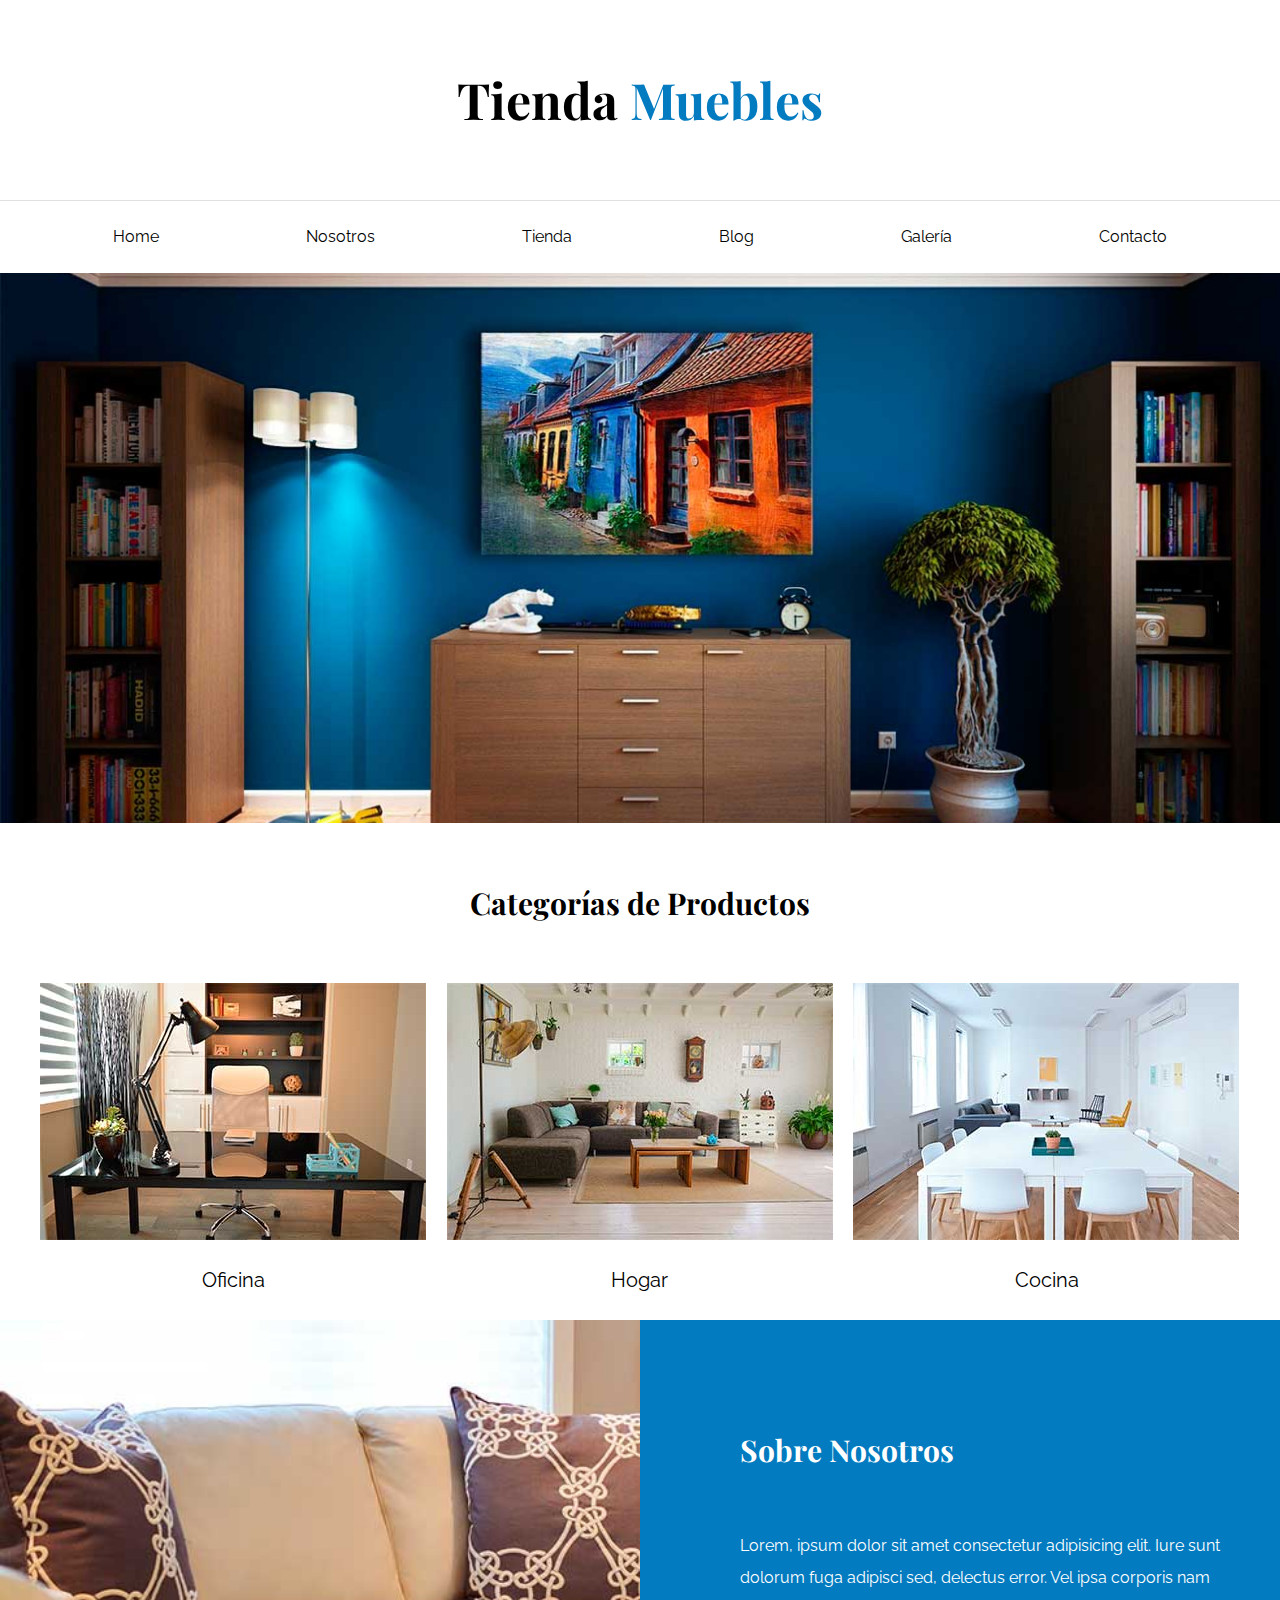
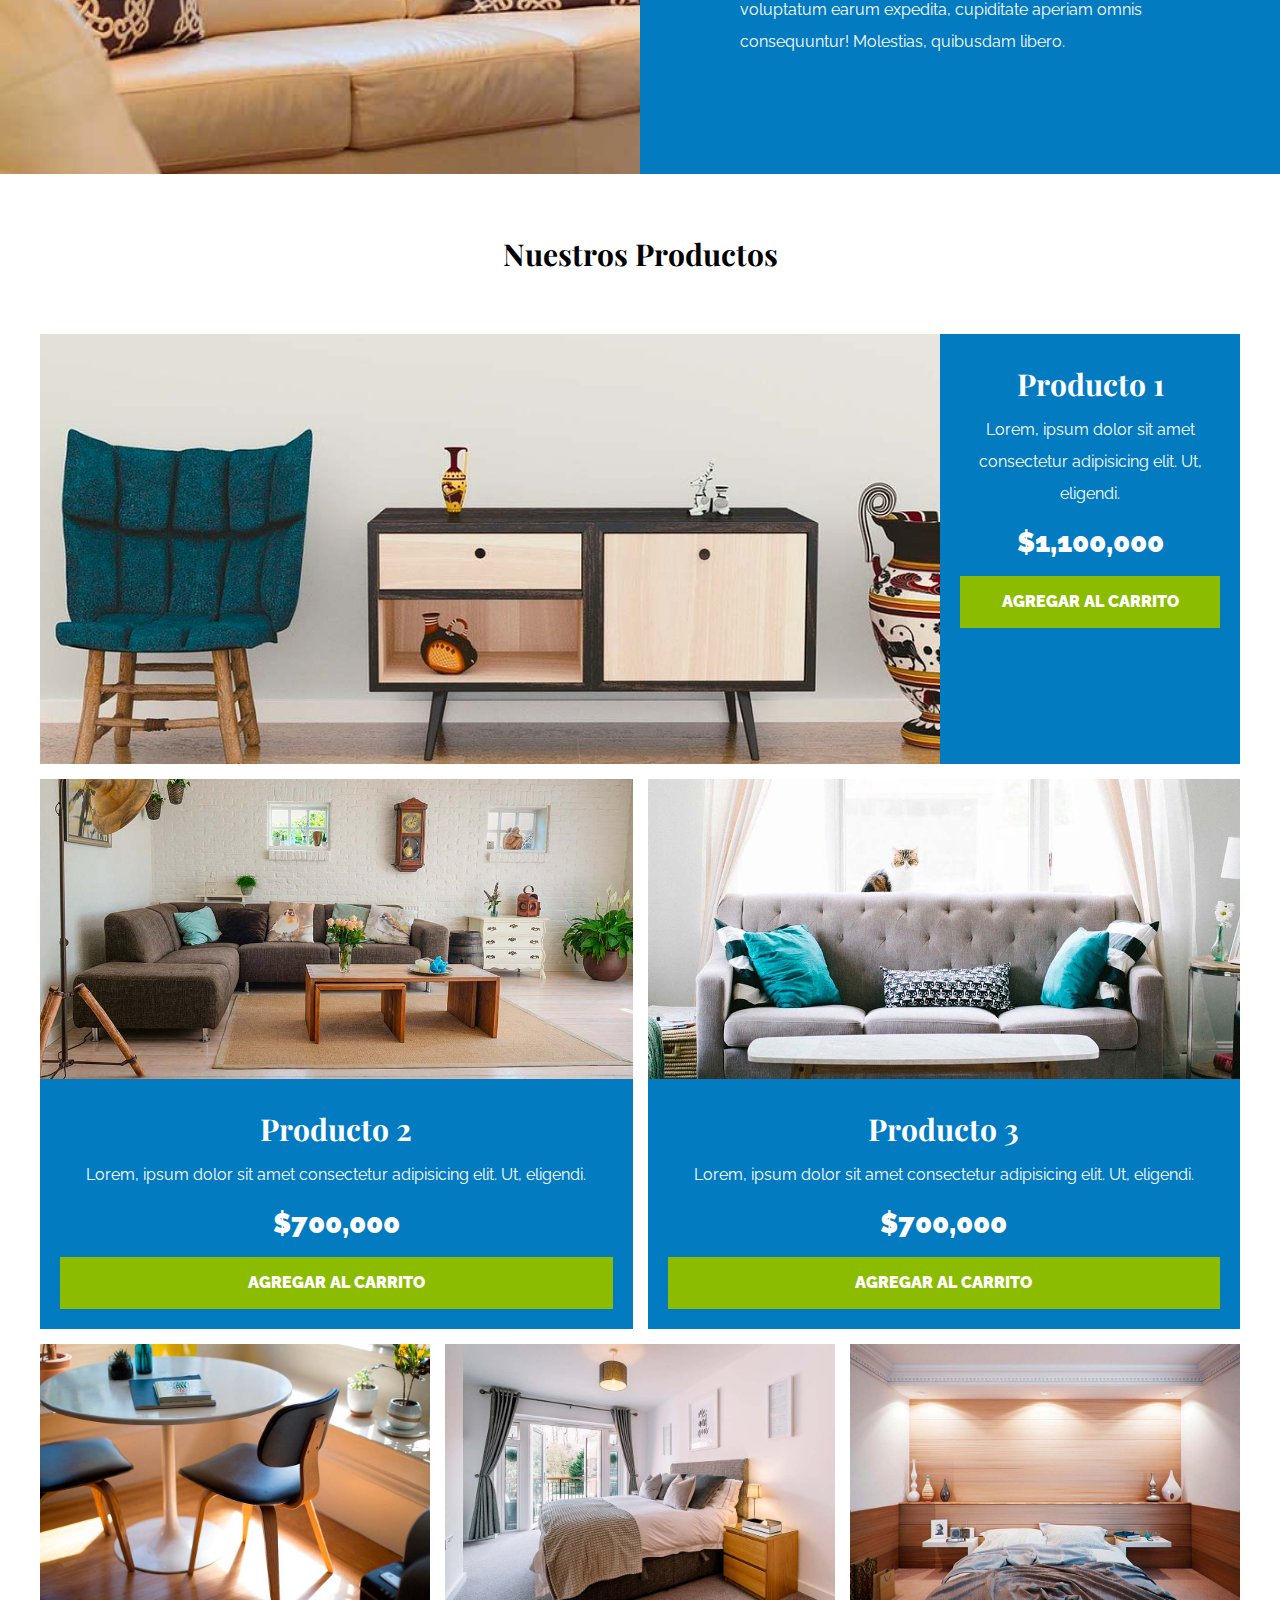
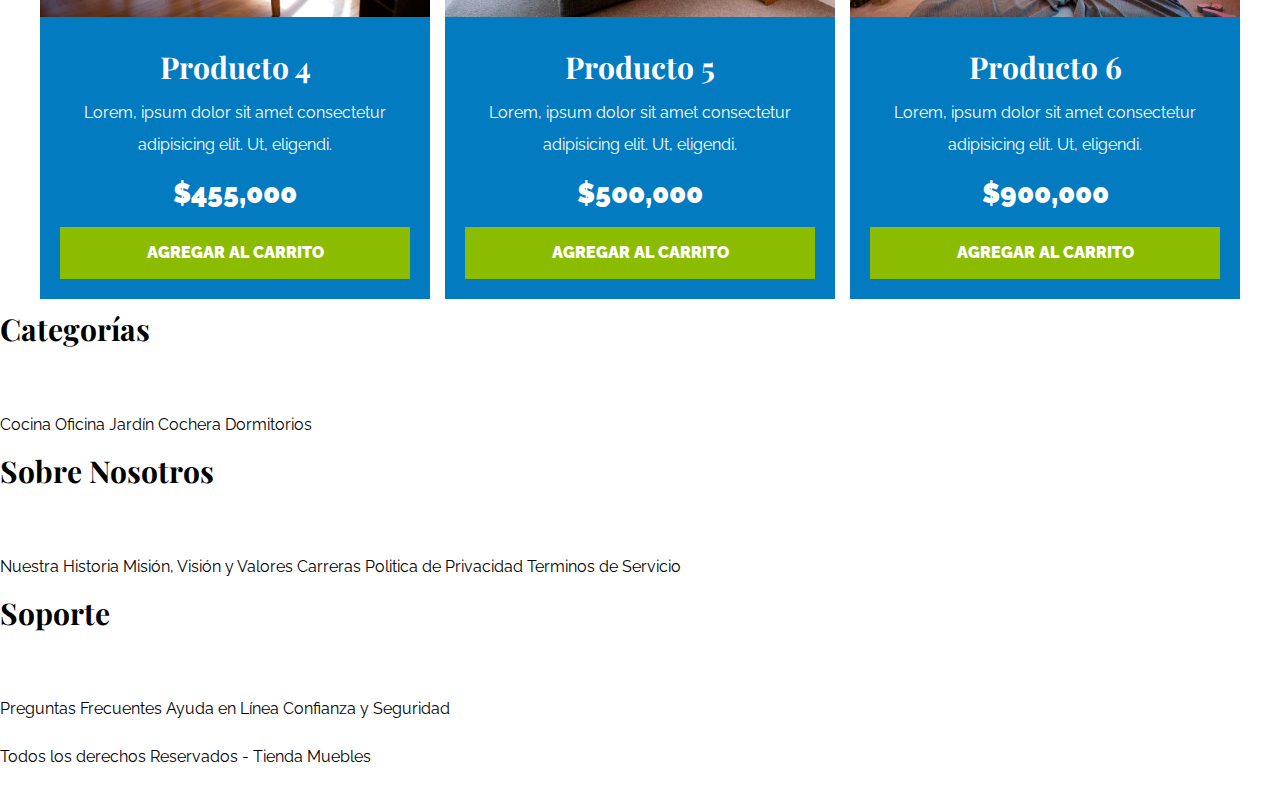
==== commit e2d3882d: "se agregan estilos a la sección de productos" ====
--- a/index.html
+++ b/index.html
@@ -56,61 +56,61 @@
         </div>
     </section>
 
-    <main>
-        <h2>Nuestros Productos</h2>
-        <div>
-            <div>
+    <main class="contenido-principal container">
+        <h2 class="text-center">Nuestros Productos</h2>
+        <div class="listado-productos">
+            <div class="producto">
                 <img src="img/producto1.jpg" alt="Imagen Producto">
-                <div>
+                <div class="texto-producto">
                     <h3>Producto 1</h3>
                     <p>Lorem, ipsum dolor sit amet consectetur adipisicing elit. Ut, eligendi.</p>
-                    <p>$1,100,000</p>
-                    <a href="">Agregar al carrito</a>
+                    <p class="precio">$1,100,000</p>
+                    <a class="btn" href="">Agregar al carrito</a>
                 </div> <!--info producto-->
             </div> <!--producto-->
-            <div>
+            <div class="producto">
                 <img src="img/producto2.jpg" alt="Imagen Producto">
-                <div>
+                <div class="texto-producto">
                     <h3>Producto 2</h3>
                     <p>Lorem, ipsum dolor sit amet consectetur adipisicing elit. Ut, eligendi.</p>
-                    <p>$700,000</p>
-                    <a href="">Agregar al carrito</a>
+                    <p class="precio">$700,000</p>
+                    <a class="btn" href="">Agregar al carrito</a>
                 </div> <!--info producto-->
             </div> <!--producto-->
-            <div>
+            <div class="producto">
                 <img src="img/producto3.jpg" alt="Imagen Producto">
-                <div>
+                <div class="texto-producto">
                     <h3>Producto 3</h3>
                     <p>Lorem, ipsum dolor sit amet consectetur adipisicing elit. Ut, eligendi.</p>
-                    <p>$700,000</p>
-                    <a href="">Agregar al carrito</a>
+                    <p class="precio">$700,000</p>
+                    <a class="btn" href="">Agregar al carrito</a>
                 </div> <!--info producto-->
             </div> <!--producto-->
-            <div>
+            <div class="producto">
                 <img src="img/producto4.jpg" alt="Imagen Producto">
-                <div>
+                <div class="texto-producto">
                     <h3>Producto 4</h3>
                     <p>Lorem, ipsum dolor sit amet consectetur adipisicing elit. Ut, eligendi.</p>
-                    <p>$455,000</p>
-                    <a href="">Agregar al carrito</a>
+                    <p class="precio">$455,000</p>
+                    <a class="btn" href="">Agregar al carrito</a>
                 </div> <!--info producto-->
             </div> <!--producto-->
-            <div>
+            <div class="producto">
                 <img src="img/producto5.jpg" alt="Imagen Producto">
-                <div>
+                <div class="texto-producto">
                     <h3>Producto 5</h3>
                     <p>Lorem, ipsum dolor sit amet consectetur adipisicing elit. Ut, eligendi.</p>
-                    <p>$500,000</p>
-                    <a href="">Agregar al carrito</a>
+                    <p class="precio">$500,000</p>
+                    <a class="btn" href="">Agregar al carrito</a>
                 </div> <!--info producto-->
             </div> <!--producto-->
-            <div>
+            <div class="producto">
                 <img src="img/producto6.jpg" alt="Imagen Producto">
-                <div>
+                <div class="texto-producto">
                     <h3>Producto 6</h3>
                     <p>Lorem, ipsum dolor sit amet consectetur adipisicing elit. Ut, eligendi.</p>
-                    <p>$900,000</p>
-                    <a href="">Agregar al carrito</a>
+                    <p class="precio">$900,000</p>
+                    <a class="btn" href="">Agregar al carrito</a>
                 </div> <!--info producto-->
             </div> <!--producto-->
         </div> <!--fin listado productos--> 
--- a/css/app.css
+++ b/css/app.css
@@ -43,6 +43,24 @@
 img {
     max-width: 100%;
     display: block;
+}
+/* Utilidades */
+.text-center {
+    text-align: center;
+}
+
+.btn {
+    background-color: #8cbc00;
+    display: block;
+    color: #fff;
+    text-transform: uppercase;
+    font-weight: 900;
+    padding: 1rem;
+    transition: background-color .5s ease-out;
+}
+
+.btn:hover {
+    background-color: #769c02;
 }
 
 /* Header y navegacion */
@@ -118,4 +136,79 @@
     flex-basis: 50%;
     padding-left: 10rem;
     color: #fff;
-}+}
+
+/* Listado productos */
+
+.contenido-principal {
+    padding-top: 5rem;
+}
+
+.listado-productos {
+    display: grid;
+    grid-template-columns: repeat(6, 1fr);
+    gap: 1.5rem;
+}
+
+.producto:nth-child(1) {
+    grid-column: 1 / 7;
+    display: grid;
+    grid-template-columns: 3fr 1fr;
+}
+
+.producto:nth-child(1) img {
+    height: 43rem;
+    width: 100%;
+    object-fit: cover;
+}
+
+.producto:nth-child(2) {
+    grid-column: 1 / 4;
+}
+
+.producto:nth-child(2) img,
+.producto:nth-child(3) img {
+    height: 30rem;
+    width: 100%;
+    object-fit: cover;
+}
+
+.producto:nth-child(3) {
+    grid-column: 4 / 7;
+}
+
+.producto:nth-child(4) {
+    grid-column: 1 / 3;
+}
+
+.producto:nth-child(5) {
+    grid-column: 3 / 5;
+}
+
+.producto:nth-child(6) {
+    grid-column: 5 / 7;
+}
+
+.producto {
+    background-color: #037bc0;
+}
+
+.texto-producto {
+    text-align: center;
+    color: #fff;
+    padding: 2rem;
+}
+
+.texto-producto h3 {
+    margin: 0;
+}
+
+.texto-producto p {
+    margin: 0 0 .5rem;
+}
+
+.texto-producto .precio {
+    font-size: 2.8rem;
+    font-weight: 900;
+}
+
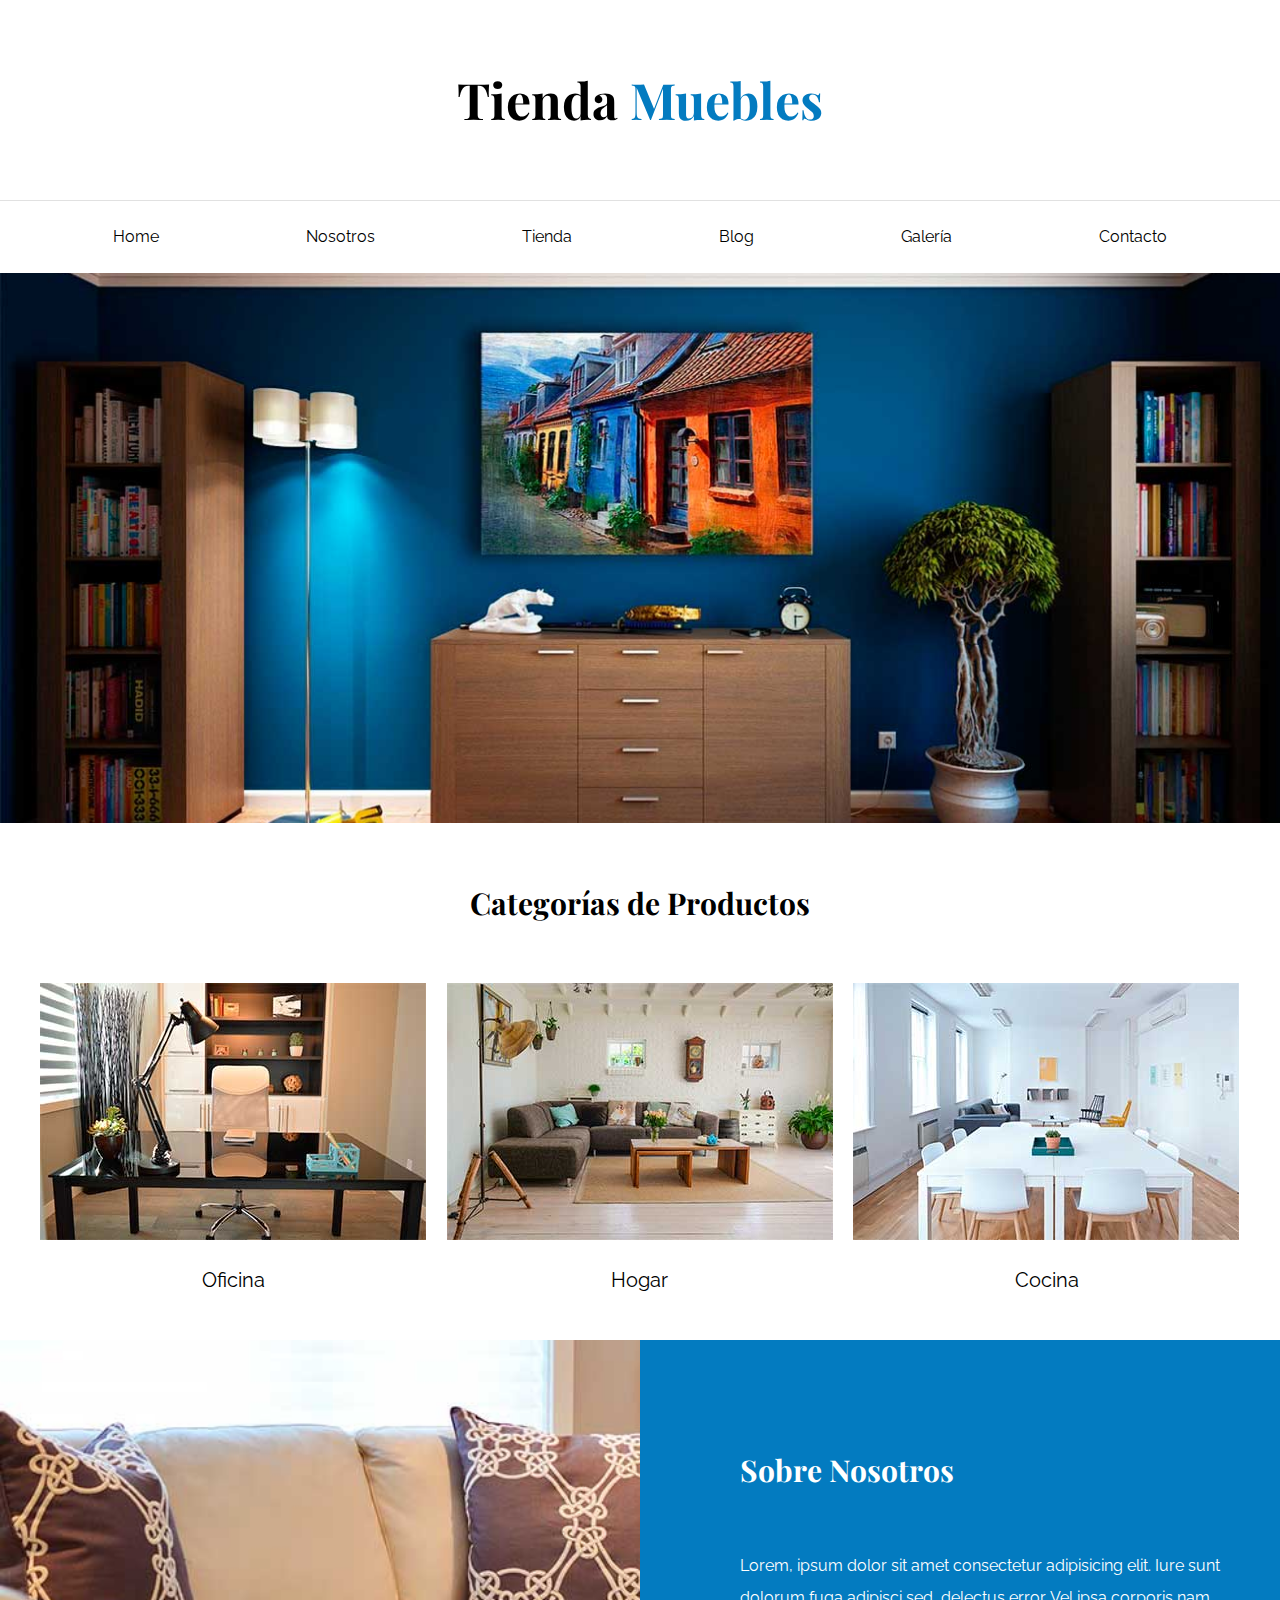
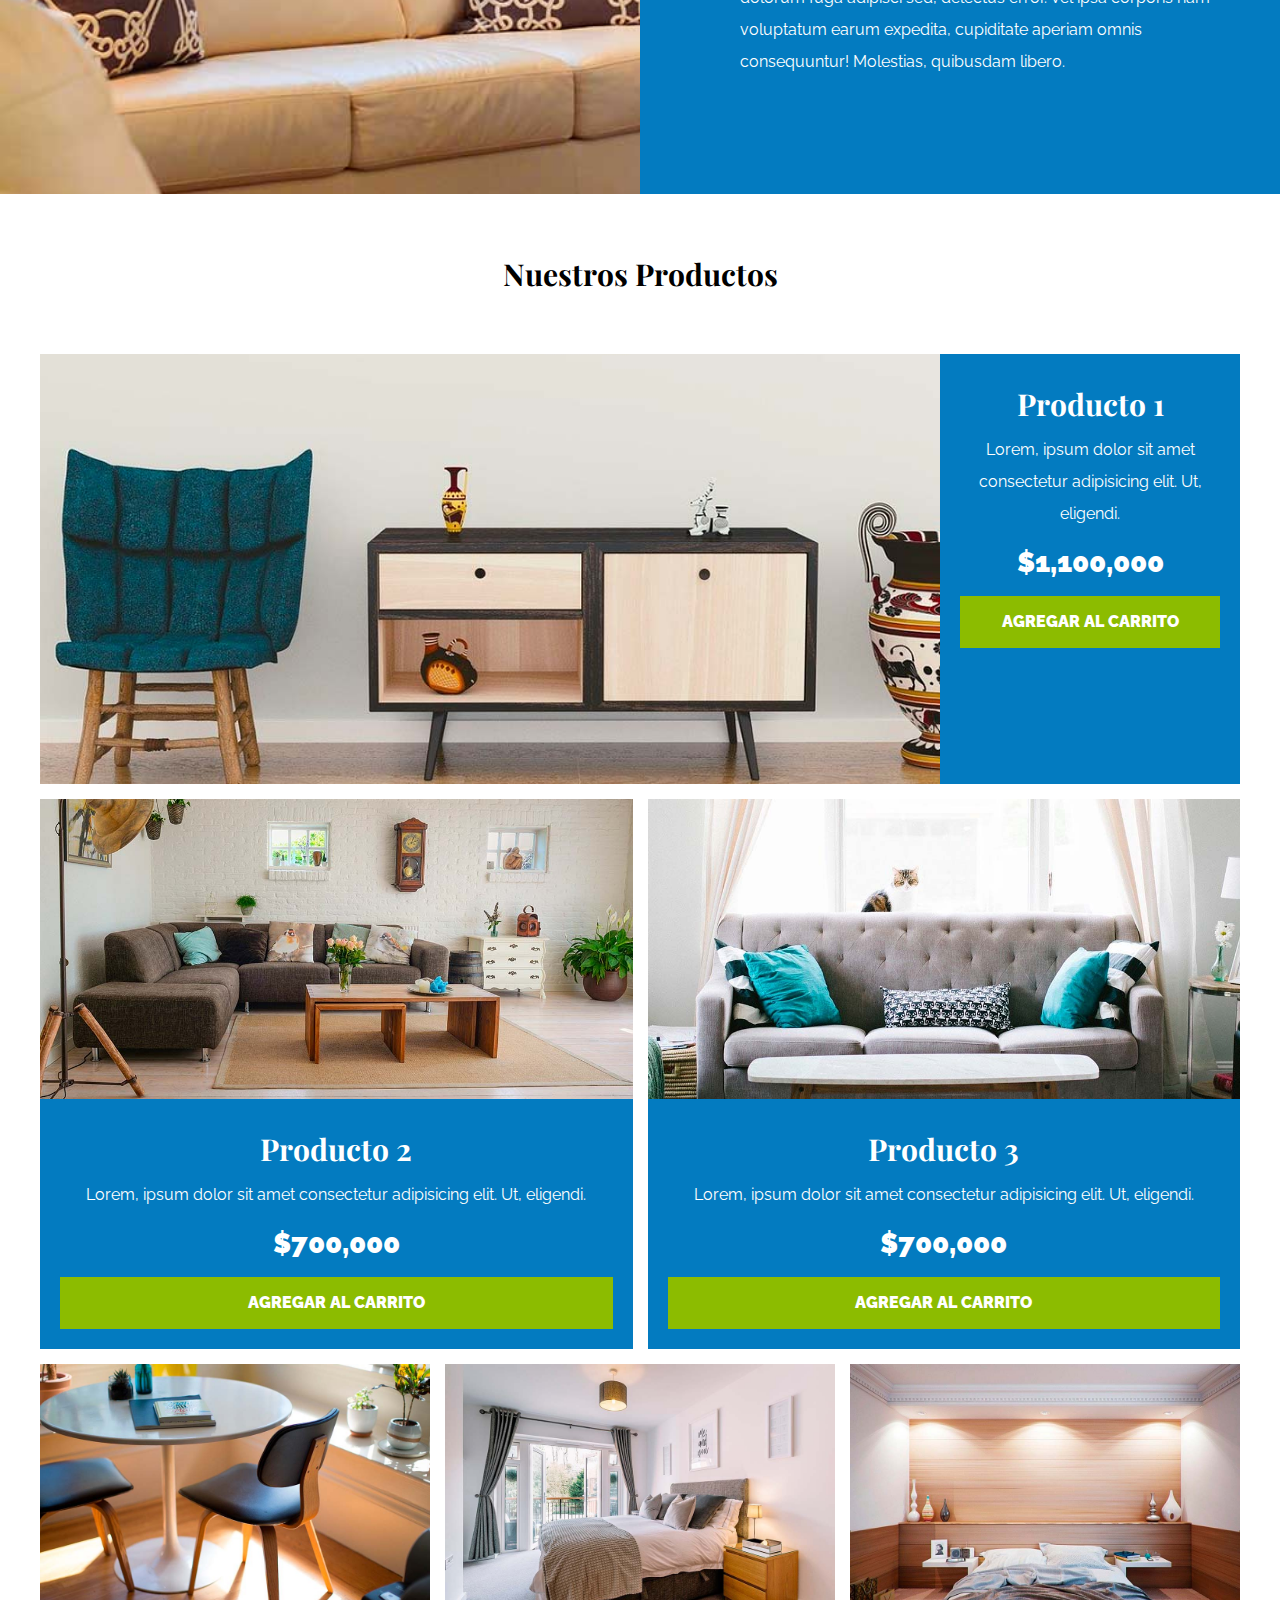
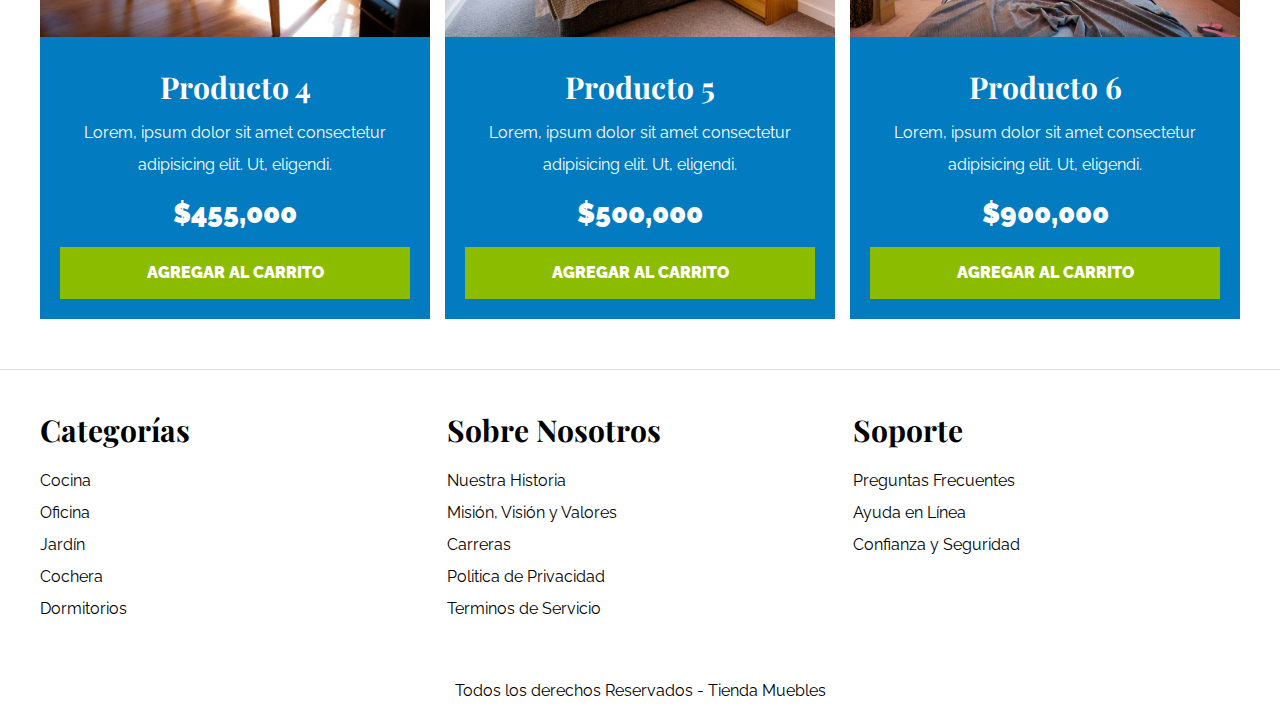
==== commit 68792cb6: "se agregan estilos para el footer" ====
--- a/index.html
+++ b/index.html
@@ -116,37 +116,38 @@
         </div> <!--fin listado productos--> 
     </main>
 
-    <footer>
-        <div>
-            <h3>Categorías</h3>
-            <nav>
-                <a href="">Cocina</a>
-                <a href="">Oficina</a>
-                <a href="">Jardín</a>
-                <a href="">Cochera</a>
-                <a href="">Dormitorios</a>
-            </nav>
+    <footer class="site-footer">
+        <div class="grid-footer container">
+            <div>
+                <h3>Categorías</h3>
+                <nav class="footer-menu">
+                    <a href="">Cocina</a>
+                    <a href="">Oficina</a>
+                    <a href="">Jardín</a>
+                    <a href="">Cochera</a>
+                    <a href="">Dormitorios</a>
+                </nav>
+            </div>
+            <div>
+                <h3>Sobre Nosotros</h3>
+                <nav class="footer-menu">
+                    <a href="">Nuestra Historia</a>
+                    <a href="">Misión, Visión y Valores</a>
+                    <a href="">Carreras</a>
+                    <a href="">Politica de Privacidad</a>
+                    <a href="">Terminos de Servicio</a>
+                </nav>
+            </div>
+            <div>
+                <h3>Soporte</h3>
+                <nav class="footer-menu">
+                    <a href="">Preguntas Frecuentes</a>
+                    <a href="">Ayuda en Línea</a>
+                    <a href="">Confianza y Seguridad</a>
+                </nav>
+            </div>
         </div>
-        <div>
-            <h3>Sobre Nosotros</h3>
-            <nav>
-                <a href="">Nuestra Historia</a>
-                <a href="">Misión, Visión y Valores</a>
-                <a href="">Carreras</a>
-                <a href="">Politica de Privacidad</a>
-                <a href="">Terminos de Servicio</a>
-            </nav>
-        </div>
-        <div>
-            <h3>Soporte</h3>
-            <nav>
-                <a href="">Preguntas Frecuentes</a>
-                <a href="">Ayuda en Línea</a>
-                <a href="">Confianza y Seguridad</a>
-            </nav>
-        </div>
-
-        <p>Todos los derechos Reservados - Tienda Muebles</p>
+        <p class="copyright">Todos los derechos Reservados - Tienda Muebles</p>
     </footer>
 </body>
 </html>--- a/css/app.css
+++ b/css/app.css
@@ -103,6 +103,7 @@
     display: grid;
     grid-template-columns: repeat(3, 1fr);
     gap: 2rem;
+    margin-bottom: 2rem;
 }
 
 .categoria a {
@@ -212,3 +213,27 @@
     font-weight: 900;
 }
 
+/* footer */
+.site-footer {
+    margin-top: 5rem;
+    padding-top: 3rem;
+    border-top: 1px solid #e1e1e1;
+}
+
+.site-footer h3 {
+    margin-bottom: .5rem;
+}
+.grid-footer {
+    display: grid;
+    grid-template-columns: repeat(3, 1fr);
+    gap: 2rem;
+}
+
+.footer-menu a {
+    display: block;
+}
+
+.copyright {
+    margin-top: 5rem;
+    text-align: center;
+}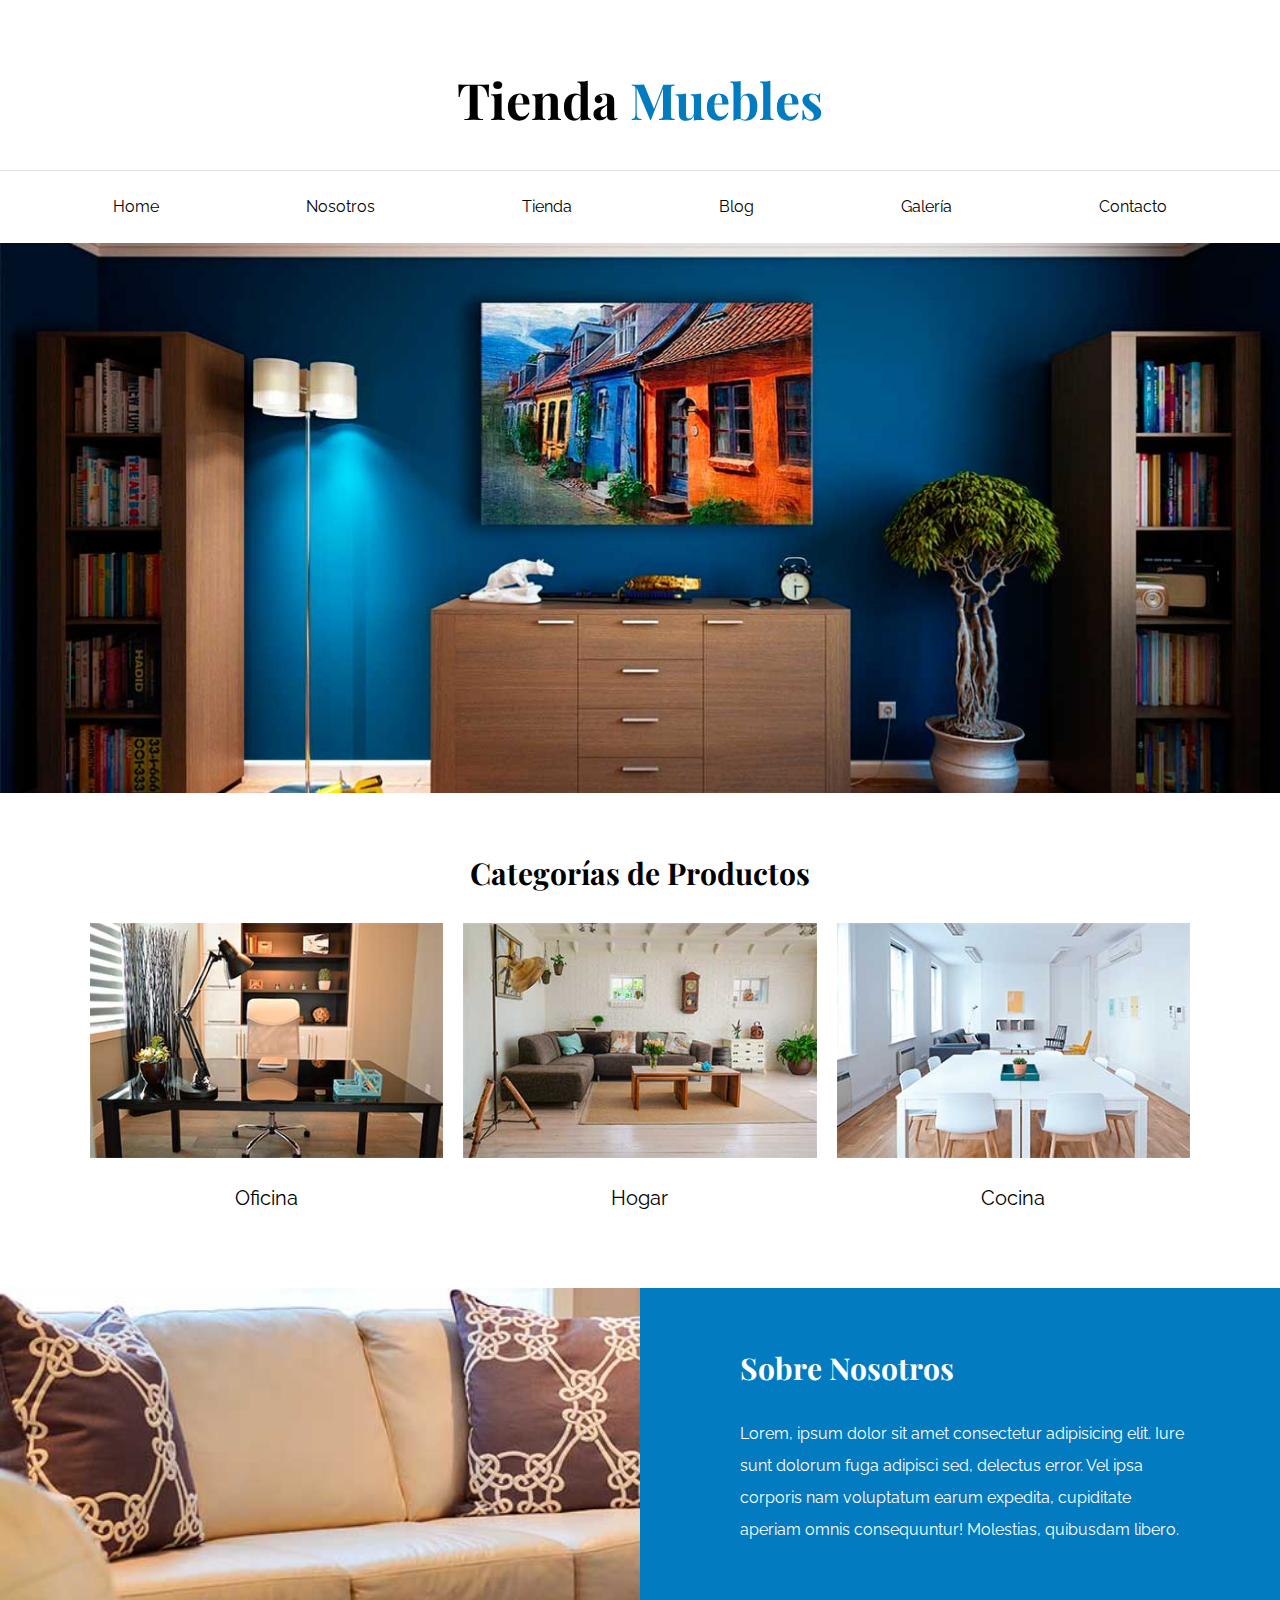
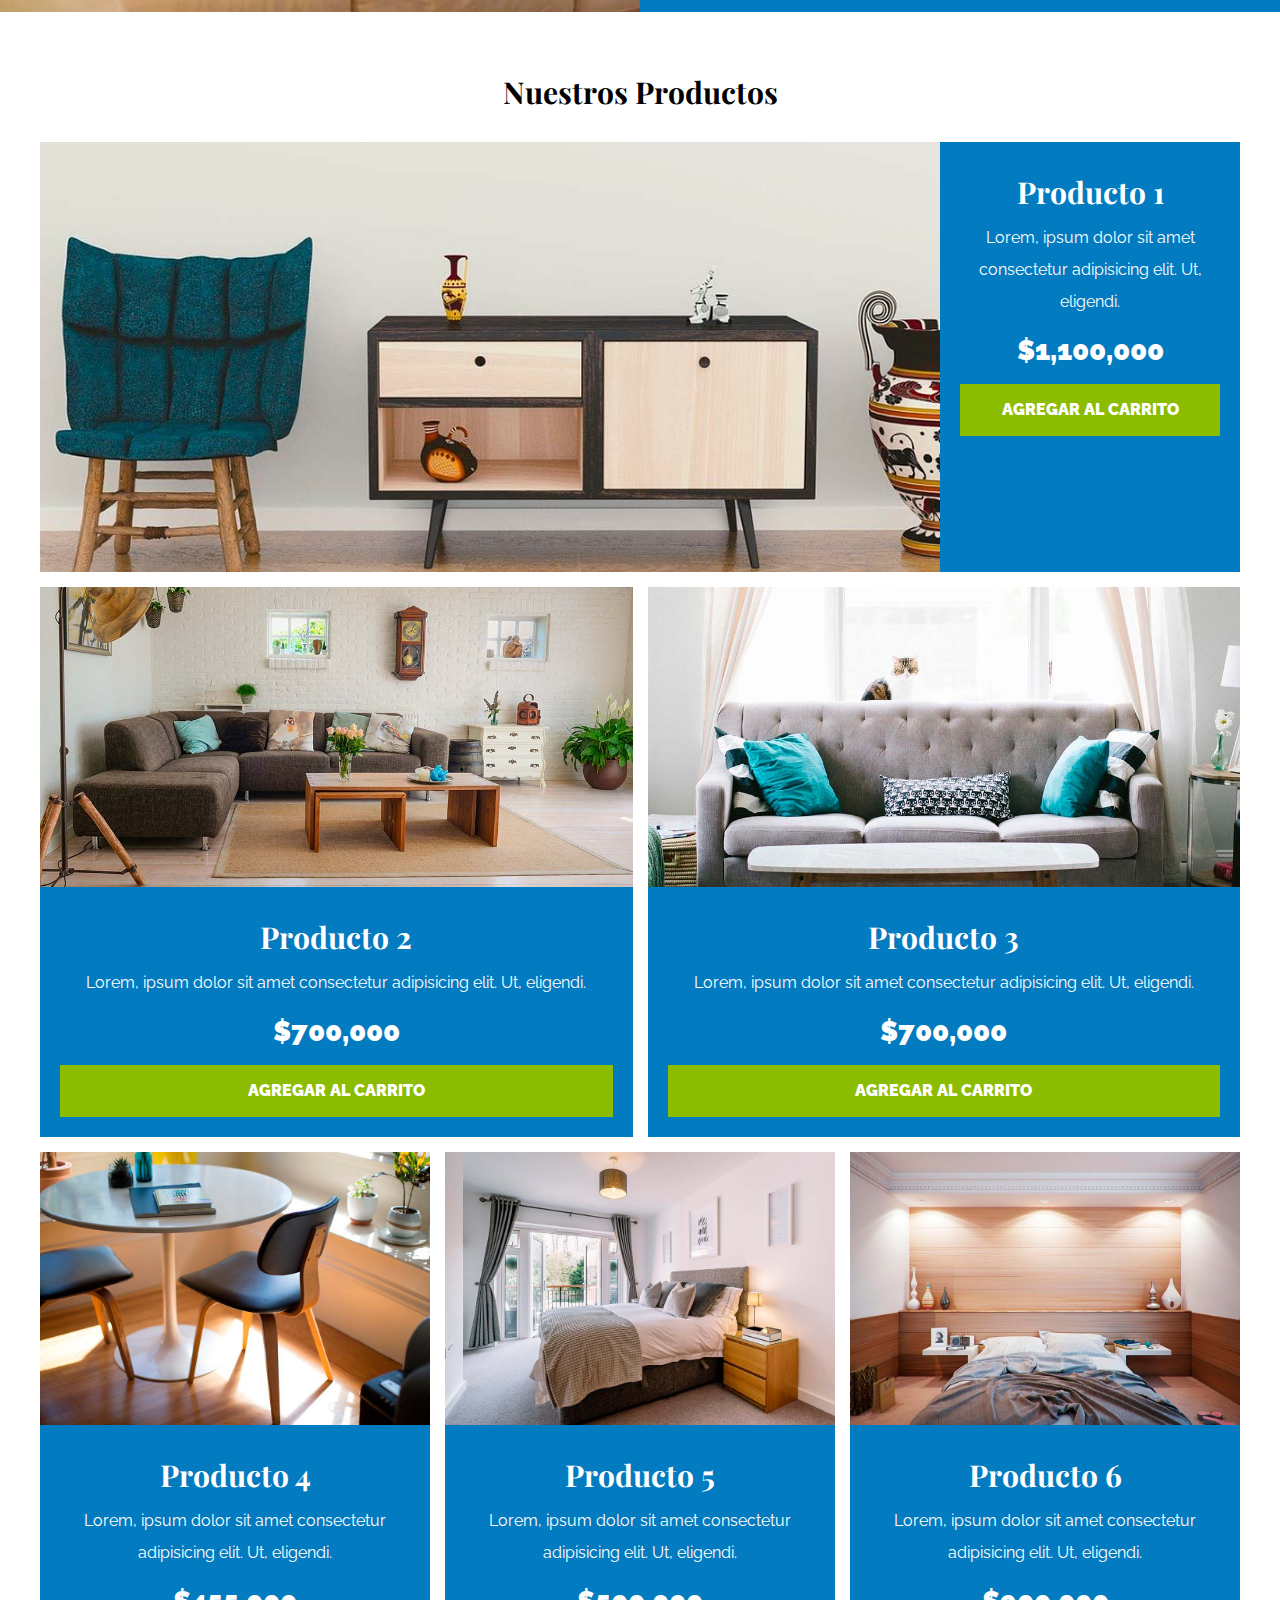
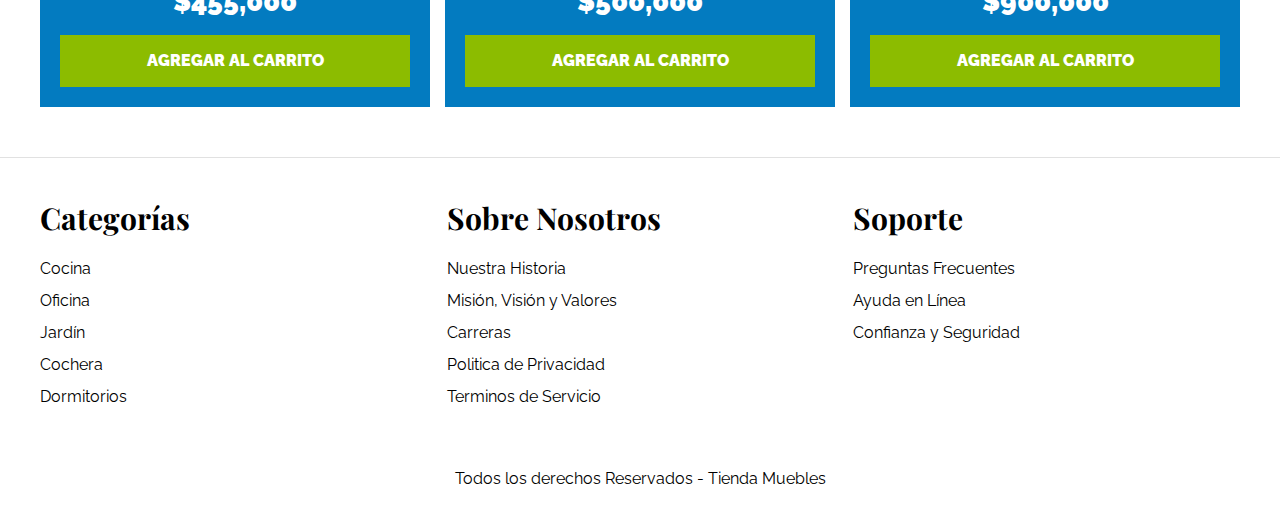
==== commit c607474c: "se agregan media queries para responsive" ====
--- a/index.html
+++ b/index.html
@@ -48,7 +48,7 @@
     </section>
 
     <section class="sobre-nosotros">
-        <div class="container sobre-nosotros-flex">
+        <div class="container sobre-nosotros-grid">
             <div class="texto-nosotros">
                 <h2>Sobre Nosotros</h2>
                 <p>Lorem, ipsum dolor sit amet consectetur adipisicing elit. Iure sunt dolorum fuga adipisci sed, delectus error. Vel ipsa corporis nam voluptatum earum expedita, cupiditate aperiam omnis consequuntur! Molestias, quibusdam libero.</p>
--- a/css/app.css
+++ b/css/app.css
@@ -15,19 +15,34 @@
 
 h1, h2, h3 {
     font-family: 'Playfair Display', serif;
-    margin: 0 0 5rem 0;
+    margin: 0 0 2rem 0;
 }
 
 h1 {
-    font-size: 5rem;
+    font-size: 4rem;
+}
+@media (min-width: 768px) { 
+    h1 {
+        font-size: 5rem;
+    }
 }
 
 h2 {
-    font-size: 3rem;
+    font-size: 2.3rem;
+}
+@media (min-width: 768px) { 
+    h2 {
+        font-size: 3rem;
+    }
 }
 
 h3 {
-    font-size: 3rem;
+    font-size: 2rem;
+}
+@media (min-width: 768px) { 
+    h3 {
+        font-size: 3rem;
+    }
 }
 
 a {
@@ -57,10 +72,22 @@
     font-weight: 900;
     padding: 1rem;
     transition: background-color .5s ease-out;
+    text-align: center;
+    border: none;
+    width: 100%;
 }
 
 .btn:hover {
     background-color: #769c02;
+    cursor: pointer;
+}
+@media (min-width: 768px) { 
+    .max-width-30 {
+        max-width: 30rem;
+    }
+    .btn {
+        width: auto;
+    }
 }
 
 /* Header y navegacion */
@@ -79,8 +106,15 @@
 
 .nav-principal {
     display: flex;
-    justify-content:space-around;
+    flex-direction: column;
     padding: 2rem 0;
+    align-items: center;
+}
+@media (min-width: 768px) { 
+    .nav-principal {
+        justify-content:space-around;
+        flex-direction: row;
+    }
 }
 
 .hero {
@@ -88,22 +122,38 @@
     background-repeat: no-repeat;
     background-size: cover;
     background-position: center center;
-    height: 55rem;
+    height: 25rem;
+    
+}
+@media (min-width: 768px) { 
+    .hero {
+        height: 55rem;
+    }
 }
 
 /* Categorías */
 .categorias {
-    padding-top: 5rem;
+    padding: 5rem;
 }
 .categorias h2 {
     text-align: center;
 }
 
-.listado-categorias {
-    display: grid;
-    grid-template-columns: repeat(3, 1fr);
-    gap: 2rem;
-    margin-bottom: 2rem;
+@media (min-width: 768px) { 
+    .listado-categorias {
+        display: grid;
+        grid-template-columns: repeat(3, 1fr);
+        gap: 2rem;
+    }
+}
+
+.categoria {
+    margin-bottom: 2rem;
+}
+@media (min-width: 768px) { 
+    .categoria {
+        margin-bottom: 0;
+    }
 }
 
 .categoria a {
@@ -113,6 +163,9 @@
     font-size: 2rem;
 }
 
+.categoria img {
+    width: 100%;
+}
 .categoria a:hover {
     background-color: #037bc0;
     color: #fff;
@@ -121,22 +174,41 @@
 
 /* Sobre nosotros */
 .sobre-nosotros {
-    background-image: linear-gradient(to right, transparent 50%, #037bc0 50%, #037bc0 100%), url(../img/nosotros.jpg);
+    background-image: linear-gradient(to bottom, transparent 50%, #037bc0 50%, #037bc0 100%), url(../img/nosotros.jpg);
     background-repeat: no-repeat;
-    background-size: 100%, 130rem;
-    background-position: left center;
-    padding: 10rem 0;
-}
-
-.sobre-nosotros-flex {
-    display: flex;
-    justify-content: right;
+    background-size: 100%, 90rem;
+    background-position: center, top left;
+}
+
+@media (min-width: 768px) { 
+    .sobre-nosotros {
+        background-image: linear-gradient(to right, transparent 50%, #037bc0 50%, #037bc0 100%), url(../img/nosotros.jpg);
+        background-repeat: no-repeat;
+        background-size: 100%, 130rem;
+        background-position: left center;
+    }
+}
+.sobre-nosotros-grid {
+    display: grid;
+    grid-template-rows: repeat(2, 1fr);
+}
+@media (min-width: 768px) { 
+    .sobre-nosotros-grid {
+        grid-template-columns: repeat(2, 1fr);
+        grid-template-rows: unset;
+        column-gap: 10rem;
+    }
 }
 
 .texto-nosotros {
-    flex-basis: 50%;
-    padding-left: 10rem;
+    grid-row: 2 / 3;
     color: #fff;
+    padding: 5rem;
+}
+@media (min-width: 768px) { 
+    .texto-nosotros {
+        grid-column: 2 / 3;
+    }
 }
 
 /* Listado productos */
@@ -145,53 +217,65 @@
     padding-top: 5rem;
 }
 
-.listado-productos {
-    display: grid;
-    grid-template-columns: repeat(6, 1fr);
-    gap: 1.5rem;
-}
-
-.producto:nth-child(1) {
-    grid-column: 1 / 7;
-    display: grid;
-    grid-template-columns: 3fr 1fr;
-}
-
-.producto:nth-child(1) img {
-    height: 43rem;
-    width: 100%;
-    object-fit: cover;
-}
-
-.producto:nth-child(2) {
-    grid-column: 1 / 4;
-}
-
-.producto:nth-child(2) img,
-.producto:nth-child(3) img {
-    height: 30rem;
-    width: 100%;
-    object-fit: cover;
-}
-
-.producto:nth-child(3) {
-    grid-column: 4 / 7;
-}
-
-.producto:nth-child(4) {
-    grid-column: 1 / 3;
-}
-
-.producto:nth-child(5) {
-    grid-column: 3 / 5;
-}
-
-.producto:nth-child(6) {
-    grid-column: 5 / 7;
+@media (min-width: 768px) { 
+    .listado-productos {
+        display: grid;
+        grid-template-columns: repeat(6, 1fr);
+        gap: 1.5rem;
+    }
+    
+    .producto:nth-child(1) {
+        grid-column: 1 / 7;
+        display: grid;
+        grid-template-columns: 3fr 1fr;
+    }
+    
+    .producto:nth-child(1) img {
+        height: 43rem;
+        width: 100%;
+        object-fit: cover;
+    }
+    
+    .producto:nth-child(2) {
+        grid-column: 1 / 4;
+    }
+    
+    .producto:nth-child(2) img,
+    .producto:nth-child(3) img {
+        height: 30rem;
+        width: 100%;
+        object-fit: cover;
+    }
+    
+    .producto:nth-child(3) {
+        grid-column: 4 / 7;
+    }
+    
+    .producto:nth-child(4) {
+        grid-column: 1 / 3;
+    }
+    
+    .producto:nth-child(5) {
+        grid-column: 3 / 5;
+    }
+    
+    .producto:nth-child(6) {
+        grid-column: 5 / 7;
+    }
+    
 }
 
 .producto {
     background-color: #037bc0;
+    margin-bottom: 2rem;
+}
+@media (min-width: 768px) { 
+    .producto {
+        margin-bottom: 0;
+    }
+}
+.producto:last-of-type {
+    margin-bottom: 0;
 }
 
 .texto-producto {
@@ -223,10 +307,24 @@
 .site-footer h3 {
     margin-bottom: .5rem;
 }
+
+.grid-footer > div {
+    margin-bottom: 2rem;
+}
+
 .grid-footer {
-    display: grid;
-    grid-template-columns: repeat(3, 1fr);
-    gap: 2rem;
+    text-align: center;
+}
+@media (min-width: 768px) { 
+    .grid-footer {
+        display: grid;
+        grid-template-columns: repeat(3, 1fr);
+        gap: 2rem;
+        text-align: left;
+    }
+    .grid-footer > div {
+        margin-bottom: 0;
+    }
 }
 
 .footer-menu a {
@@ -236,4 +334,136 @@
 .copyright {
     margin-top: 5rem;
     text-align: center;
-}+}
+
+
+/* Pagina Nosotros */
+.contenido-nosotros {
+    display: grid;
+    grid-template-columns: 1fr 2fr;
+    grid-template-columns: repeat(auto-fit, minmax(25rem, 1fr));
+    column-gap: 4rem;
+}
+
+.informacion-nosotros {
+    display: flex;
+    align-items: center;
+    padding: 5rem;
+}
+@media (min-width: 768px) { 
+    .informacion-nosotros {
+        padding: 0;
+    }
+}
+
+/* Pagina Blog */
+@media (min-width: 768px) { 
+    .contenedor-blog {
+        display: grid;
+        grid-template-columns: 2fr 1fr;
+        column-gap: 4rem;
+    }
+}
+
+.entrada {
+    border-bottom: 1px solid #e1e1e1;
+    padding-bottom: 4rem;
+    margin-bottom: 2rem;
+}
+
+.entrada h2 {
+    text-align: center;
+}
+@media (min-width: 768px) { 
+    .entrada h2 {
+        text-align: left;
+    }
+}
+
+.contenido-blog {
+    padding: 2rem;
+}
+
+.entrada:last-of-type {
+    border: none;
+}
+@media (min-width: 768px) { 
+    .entrada-meta {
+        display: flex;
+        justify-content: space-between;
+    }
+}
+
+.entrada-meta p {
+    font-weight: 700;
+}
+
+.entrada-meta span {    
+    color: #037bc0;
+}
+
+/* Entrada Blog */
+.contenido-entrada-blog {
+    width: 60rem;
+    margin: 0 auto;
+}
+
+/* Pagina Galería */
+.galeria {
+    list-style: none;
+    padding: 0;
+    margin: 0;
+    display:grid;
+    grid-template-columns: 1fr;
+    gap: 3rem;
+}
+@media (min-width: 768px) { 
+    .galeria {
+        grid-template-columns: repeat(3, 1fr);
+    }
+}
+.galeria img {
+    width: 40rem;
+    height: 40rem;
+    object-fit: cover;
+}
+
+/* Pagina Contacto */
+.formulario {
+    max-width: 60rem;
+    margin: 0 auto;
+}
+
+.formulario fieldset {
+    border: 1px solid #005485;
+    margin-bottom: 2rem;
+}
+
+.formulario legend {
+    background-color: #005485;
+    width: 100%;
+    color: #fff;
+    text-align: center;
+    text-transform: uppercase;
+    font-weight: 700;
+    padding: 1rem;
+    margin-bottom: 3rem;
+}
+
+.campo {
+    display: flex;
+    margin-bottom: 2rem;
+}
+
+.campo label {
+    flex-basis: 10rem;
+}
+
+.campo input:not([type="radio"]),
+.campo textarea,
+.campo select {
+    flex: 1;
+    border: 1px solid #e1e1e1;
+    padding: 1rem;
+}
+
